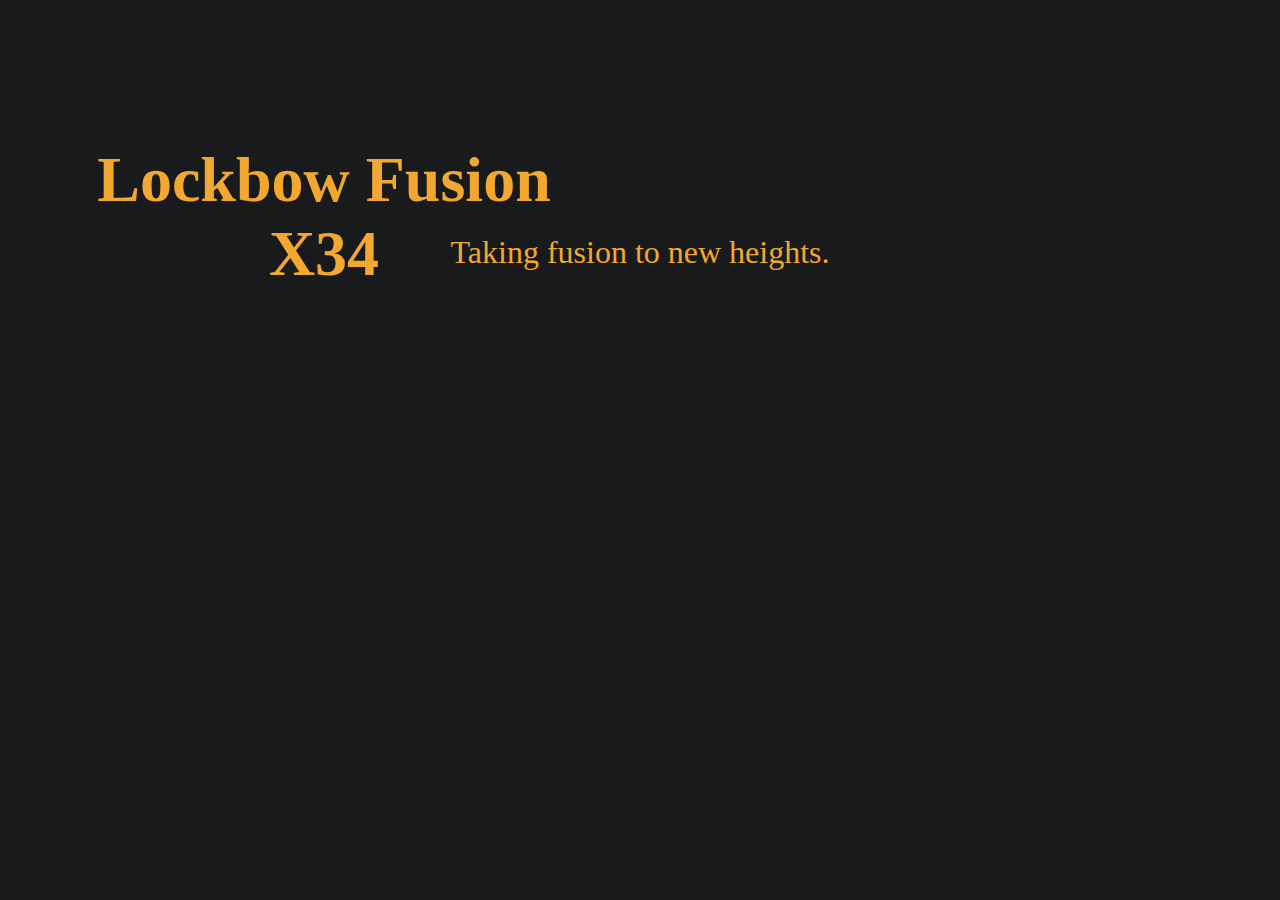
==== freecodecamp/Responsive Web Design Certification/Product Landing Page/index.html @ e43a5291 "Added product page" ====
<!DOCTYPE html>
<title>Product Page</title>
<link rel="stylesheet" href="style.css">
<body>
    <div class="header">
        <h1 id="marca">Lockbow Fusion<br>
        X34</h1>
        <p>Taking fusion to new heights.</p>
    </div>
    <div class="content">

    </div>
</body>
</html>
---- freecodecamp/Responsive Web Design Certification/Product Landing Page/style.css ----
body{
    background-color: #181a1b;
}
.header{
    text-align: center;
    background: url(https://i.pinimg.com/736x/af/75/2a/af752ac1dfb5ff938b2956988e095c1c.jpg);
    background-repeat: no-repeat;
    background-position: right;
    color: #f2a830;    
    font-size: xx-large;
    width: 100%;
    height: 90vh;
}
.header #marca{
    position: relative;
    top: 100px;
    right: 25%;
}
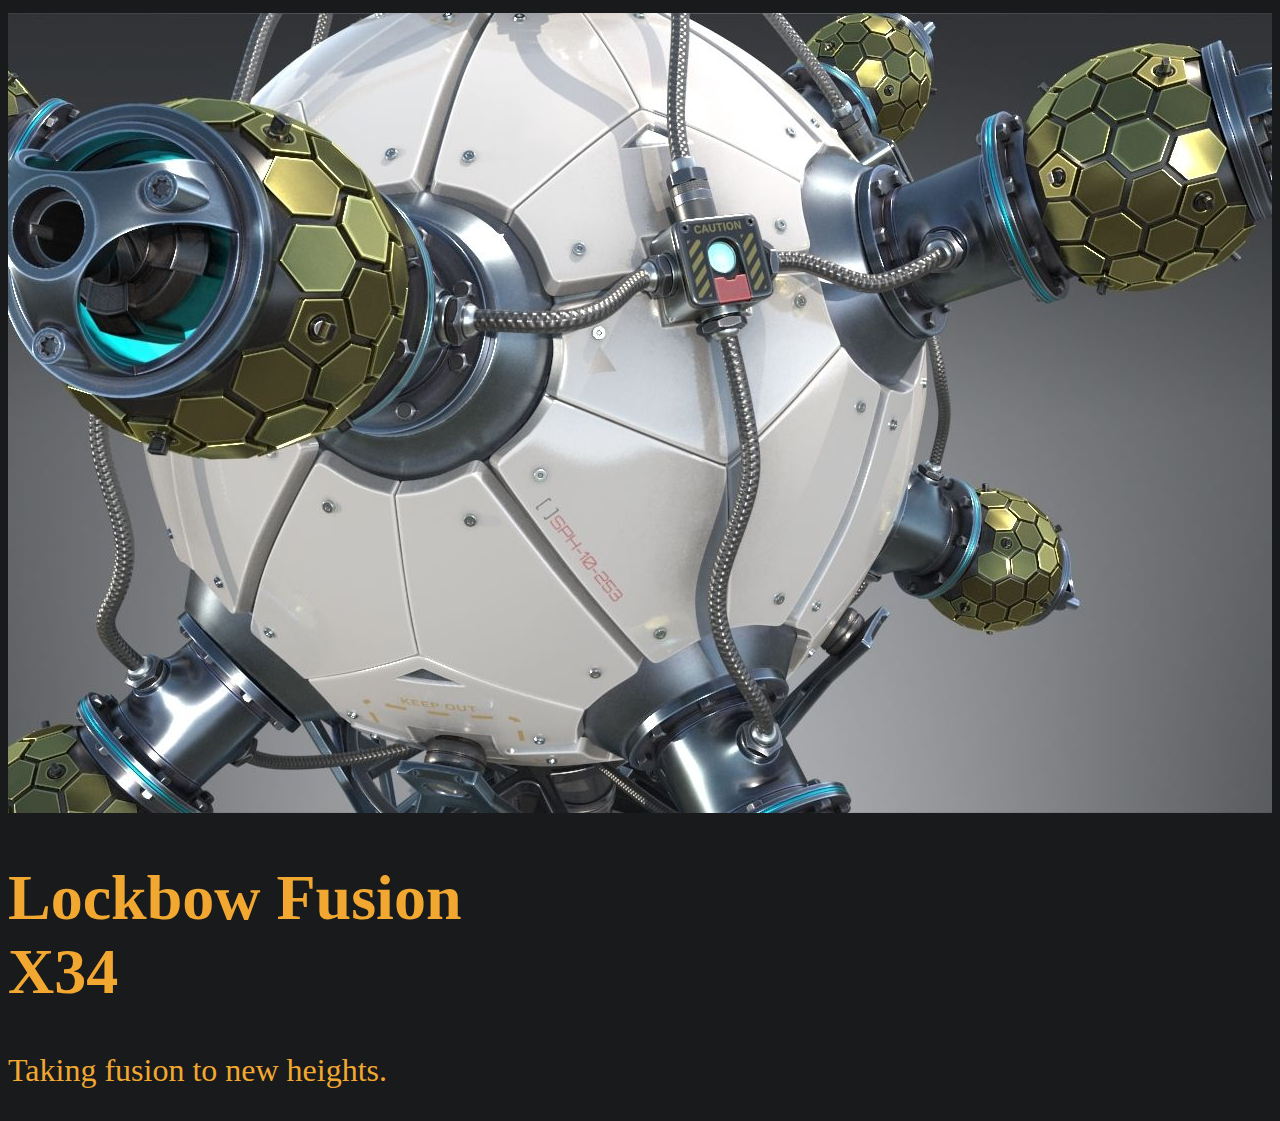
==== commit 0e0901ba: "Changes to main pictures, added description" ====
--- a/freecodecamp/Responsive Web Design Certification/Product Landing Page/index.html
+++ b/freecodecamp/Responsive Web Design Certification/Product Landing Page/index.html
@@ -3,10 +3,14 @@
 <link rel="stylesheet" href="style.css">
 <body>
     <div class="header">
+        
+    </div>
+    <div id="description">
         <h1 id="marca">Lockbow Fusion<br>
-        X34</h1>
-        <p>Taking fusion to new heights.</p>
+            X34</h1>
+            <p>Taking fusion to new heights.</p>
     </div>
+    
     <div class="content">
 
     </div>
--- a/freecodecamp/Responsive Web Design Certification/Product Landing Page/style.css
+++ b/freecodecamp/Responsive Web Design Certification/Product Landing Page/style.css
@@ -3,11 +3,9 @@
 }
 .header{
     text-align: center;
-    background: url(https://i.pinimg.com/736x/af/75/2a/af752ac1dfb5ff938b2956988e095c1c.jpg);
+    background: url(reactor.jpg);
     background-repeat: no-repeat;
-    background-position: right;
-    color: #f2a830;    
-    font-size: xx-large;
+    background-position: center;           
     width: 100%;
     height: 90vh;
 }
@@ -15,4 +13,8 @@
     position: relative;
     top: 100px;
     right: 25%;
+}
+#description{
+    color: #f2a830; 
+    font-size: xx-large;
 }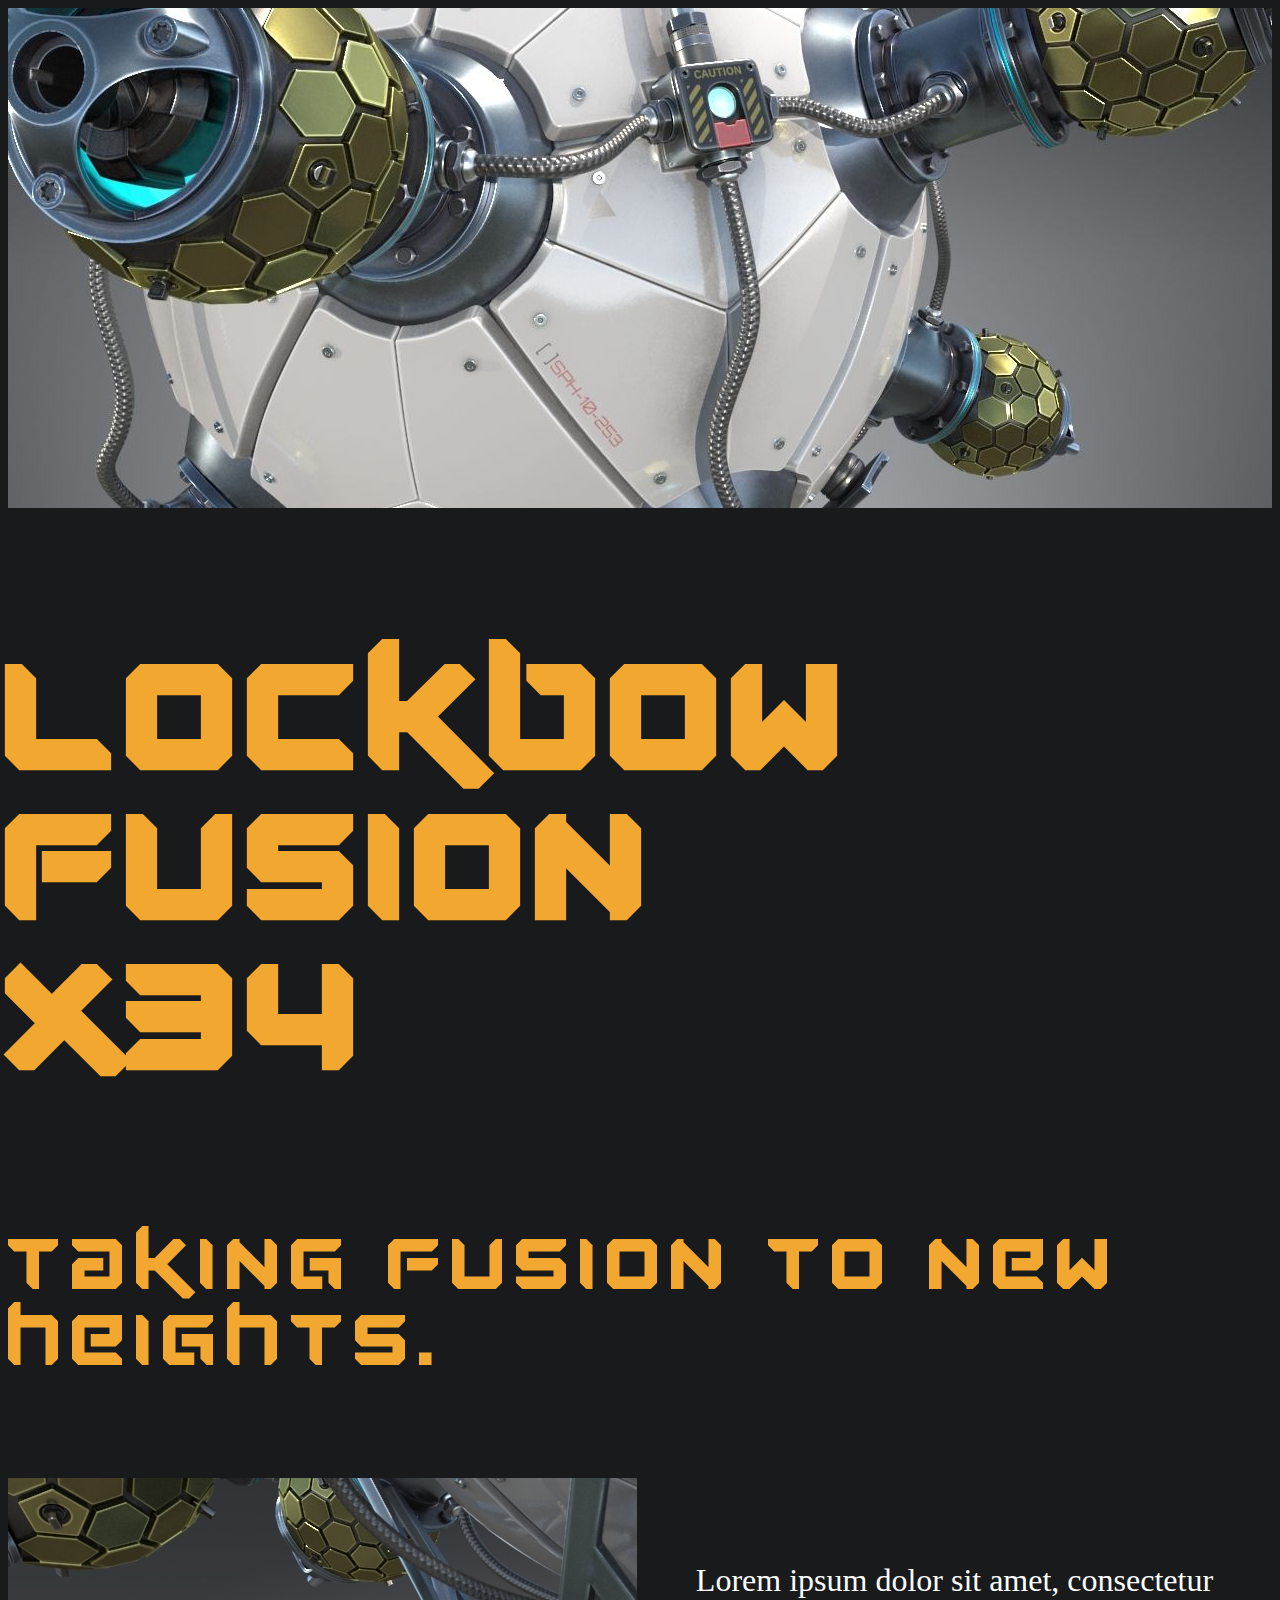
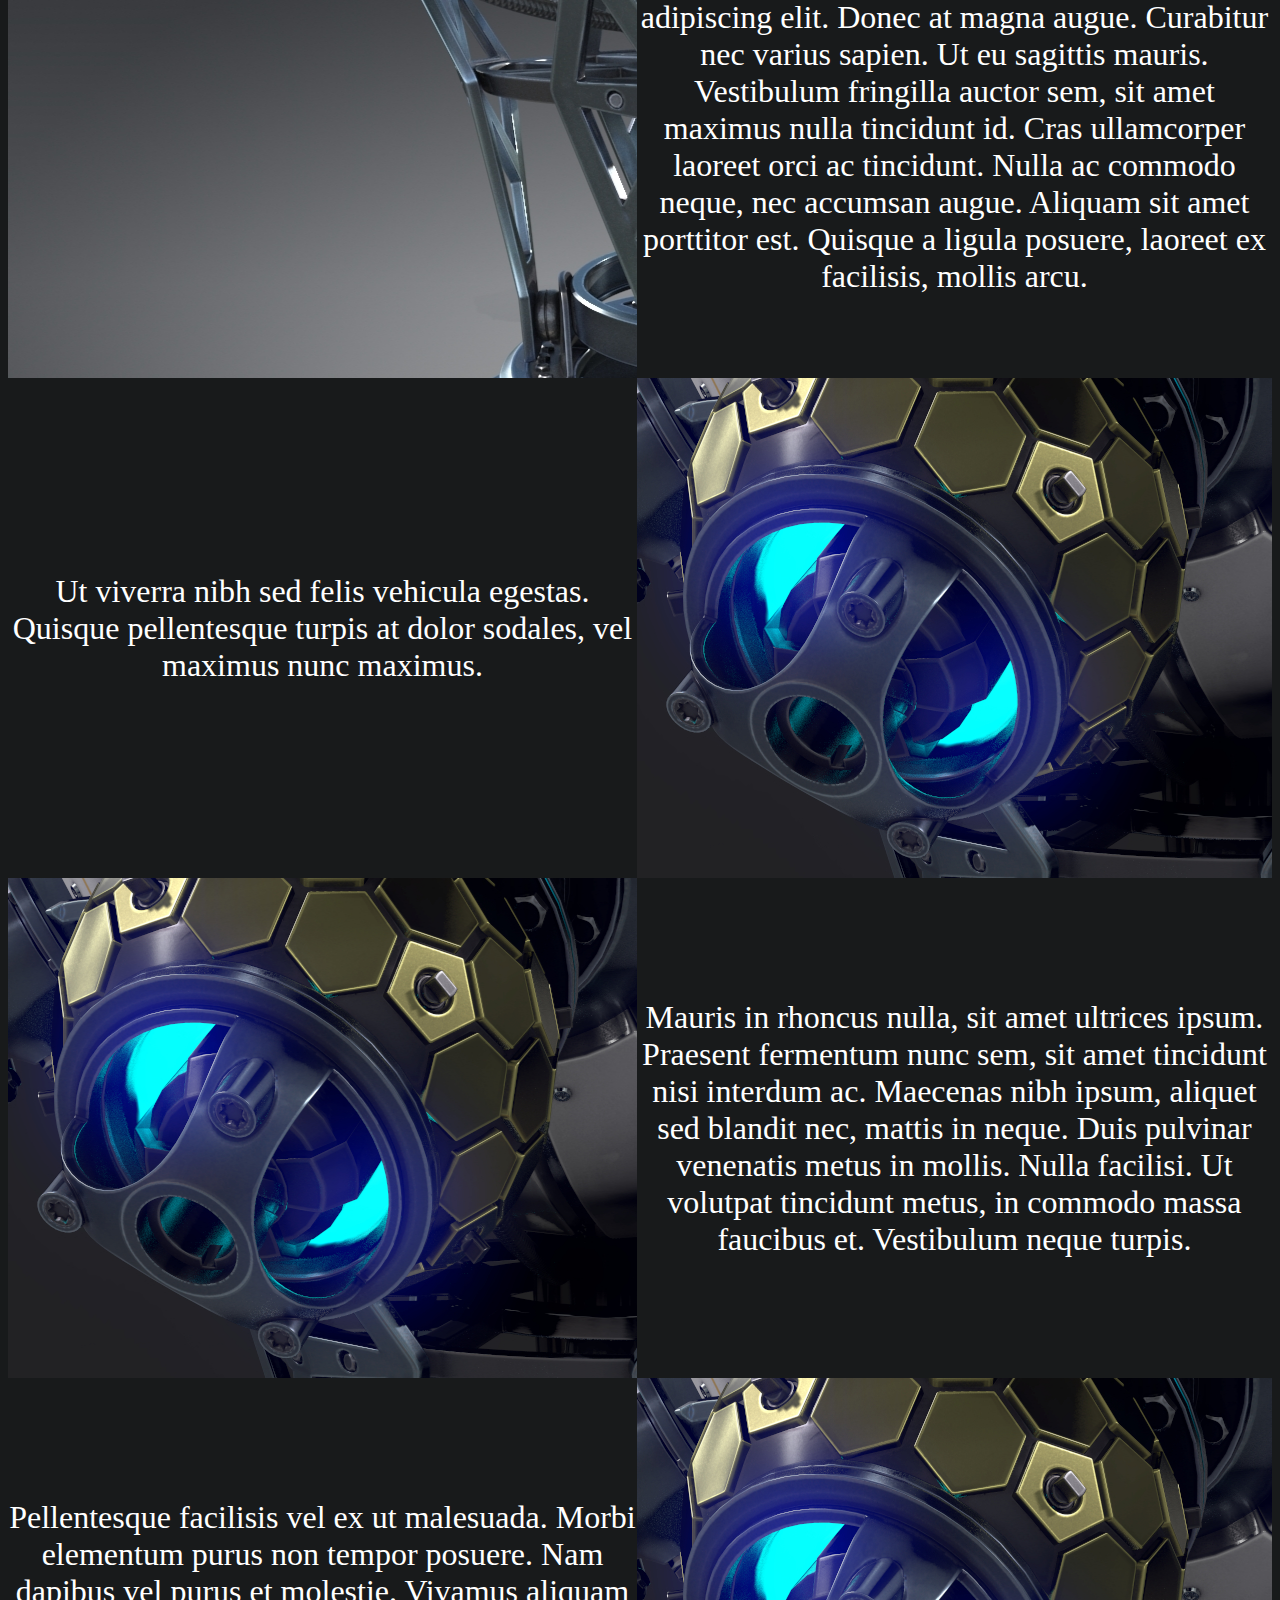
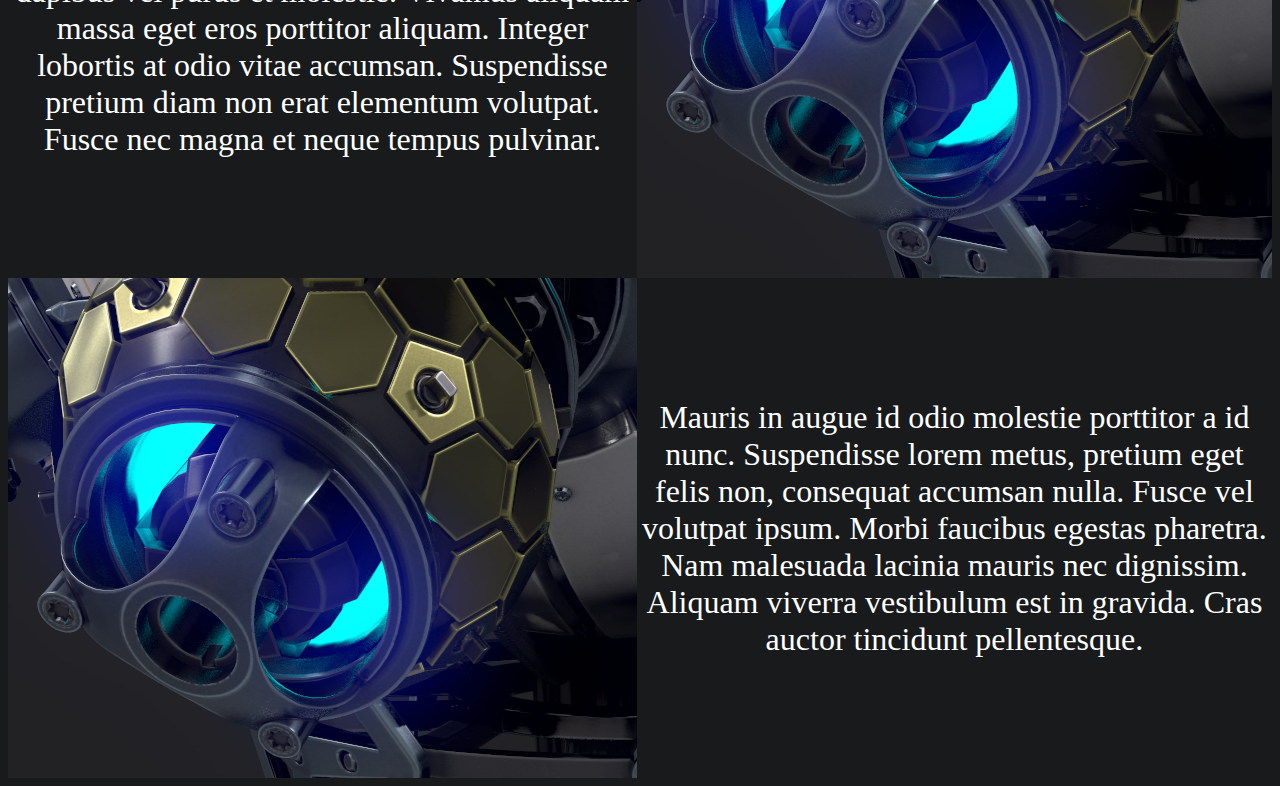
==== commit fb5c9e6b: "Added futuristic font" ====
--- a/freecodecamp/Responsive Web Design Certification/Product Landing Page/index.html
+++ b/freecodecamp/Responsive Web Design Certification/Product Landing Page/index.html
@@ -11,8 +11,17 @@
             <p>Taking fusion to new heights.</p>
     </div>
     
-    <div class="content">
-
+    <div class="content grid-container">
+        <div id="base"></div>
+        <p>Lorem ipsum dolor sit amet, consectetur adipiscing elit. Donec at magna augue. Curabitur nec varius sapien. Ut eu sagittis mauris. Vestibulum fringilla auctor sem, sit amet maximus nulla tincidunt id. Cras ullamcorper laoreet orci ac tincidunt. Nulla ac commodo neque, nec accumsan augue. Aliquam sit amet porttitor est. Quisque a ligula posuere, laoreet ex facilisis, mollis arcu.</p>
+        <p>Ut viverra nibh sed felis vehicula egestas. Quisque pellentesque turpis at dolor sodales, vel maximus nunc maximus. </p>
+        <div id="starter"></div>
+        <div id="starter"></div>
+        <p>Mauris in rhoncus nulla, sit amet ultrices ipsum. Praesent fermentum nunc sem, sit amet tincidunt nisi interdum ac. Maecenas nibh ipsum, aliquet sed blandit nec, mattis in neque. Duis pulvinar venenatis metus in mollis. Nulla facilisi. Ut volutpat tincidunt metus, in commodo massa faucibus et. Vestibulum neque turpis.</p>
+        <p>Pellentesque facilisis vel ex ut malesuada. Morbi elementum purus non tempor posuere. Nam dapibus vel purus et molestie. Vivamus aliquam massa eget eros porttitor aliquam. Integer lobortis at odio vitae accumsan. Suspendisse pretium diam non erat elementum volutpat. Fusce nec magna et neque tempus pulvinar.</p>
+        <div id="starter"></div>
+        <div id="starter"></div>
+        <p>Mauris in augue id odio molestie porttitor a id nunc. Suspendisse lorem metus, pretium eget felis non, consequat accumsan nulla. Fusce vel volutpat ipsum. Morbi faucibus egestas pharetra. Nam malesuada lacinia mauris nec dignissim. Aliquam viverra vestibulum est in gravida. Cras auctor tincidunt pellentesque.</p>
     </div>
 </body>
 </html>--- a/freecodecamp/Responsive Web Design Certification/Product Landing Page/style.css
+++ b/freecodecamp/Responsive Web Design Certification/Product Landing Page/style.css
@@ -1,13 +1,19 @@
+@font-face{
+    font-family: 'future-now';
+    src: url(Resources/future-now/Future\ Now.ttf);
+}
 body{
     background-color: #181a1b;
 }
 .header{
     text-align: center;
+    background-attachment: fixed;
     background: url(reactor.jpg);
     background-repeat: no-repeat;
     background-position: center;           
     width: 100%;
-    height: 90vh;
+    height: 500px;
+    
 }
 .header #marca{
     position: relative;
@@ -16,5 +22,29 @@
 }
 #description{
     color: #f2a830; 
+    font-size: 100px;
+    font-family: 'future-now';
+    letter-spacing: 8px;
+}
+.content p{
+    color: white;
     font-size: xx-large;
-}+    text-align: left; 
+    margin: auto;   
+    text-align: center;
+    justify-content: center;
+}
+.grid-container{
+    display: grid;
+    grid-template-columns: auto auto;
+}
+#base{
+    background: url(base.jpg); 
+    background-repeat: no-repeat; 
+    height: 500px;
+}
+#starter{
+    background: url(starter.jpg); 
+    background-repeat: no-repeat; 
+    height: 500px;
+}
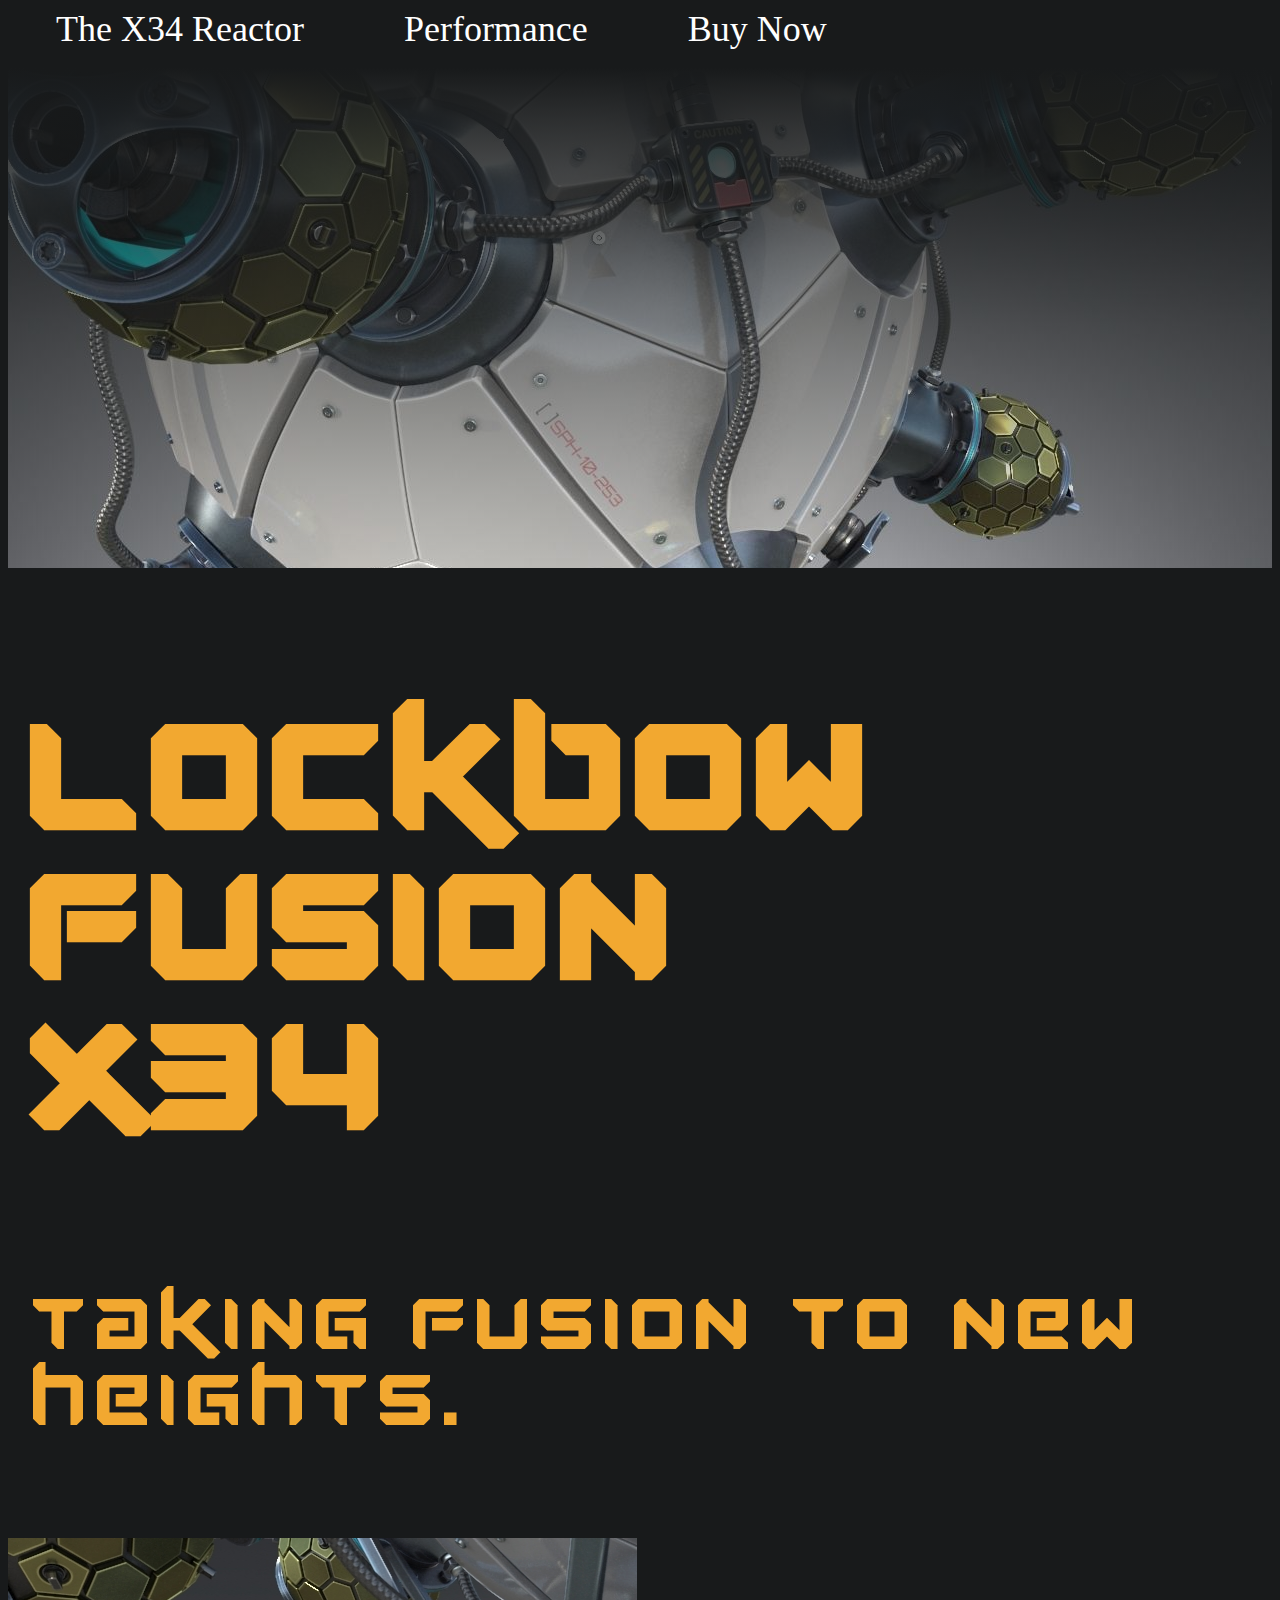
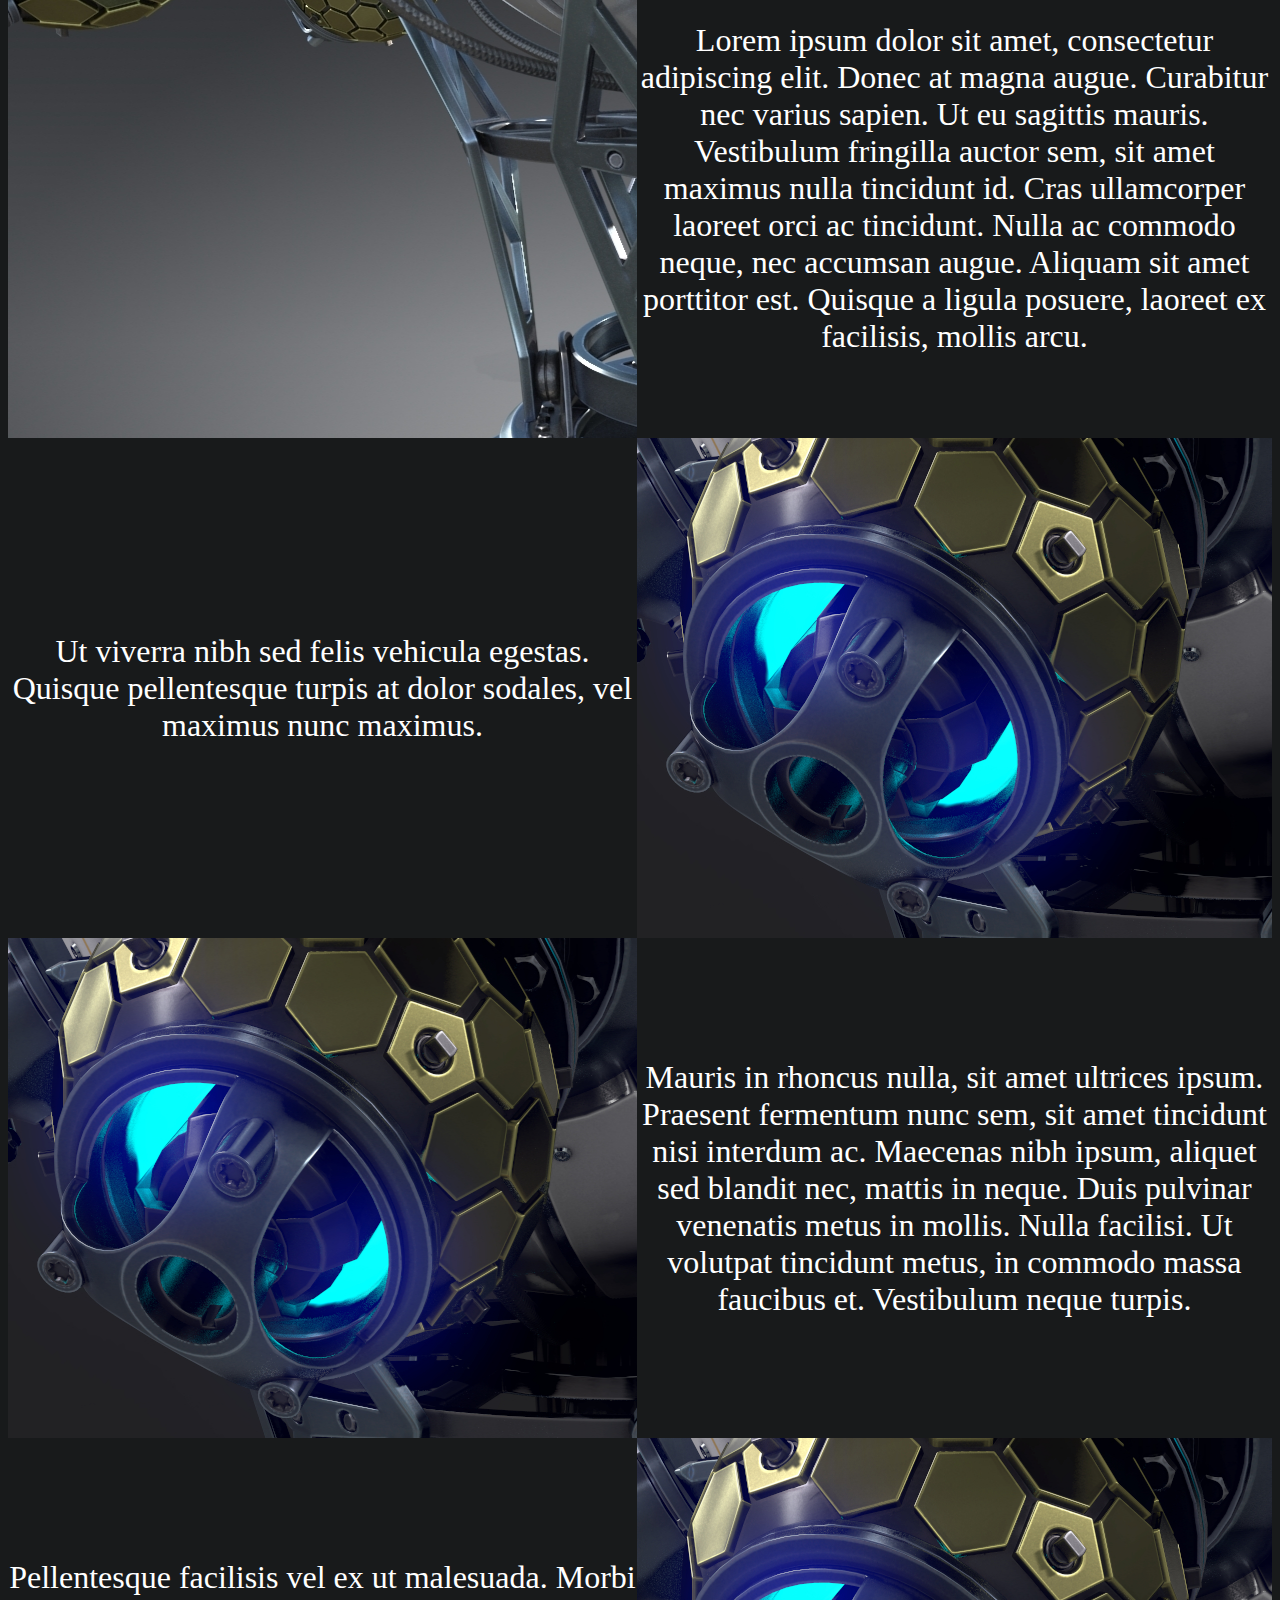
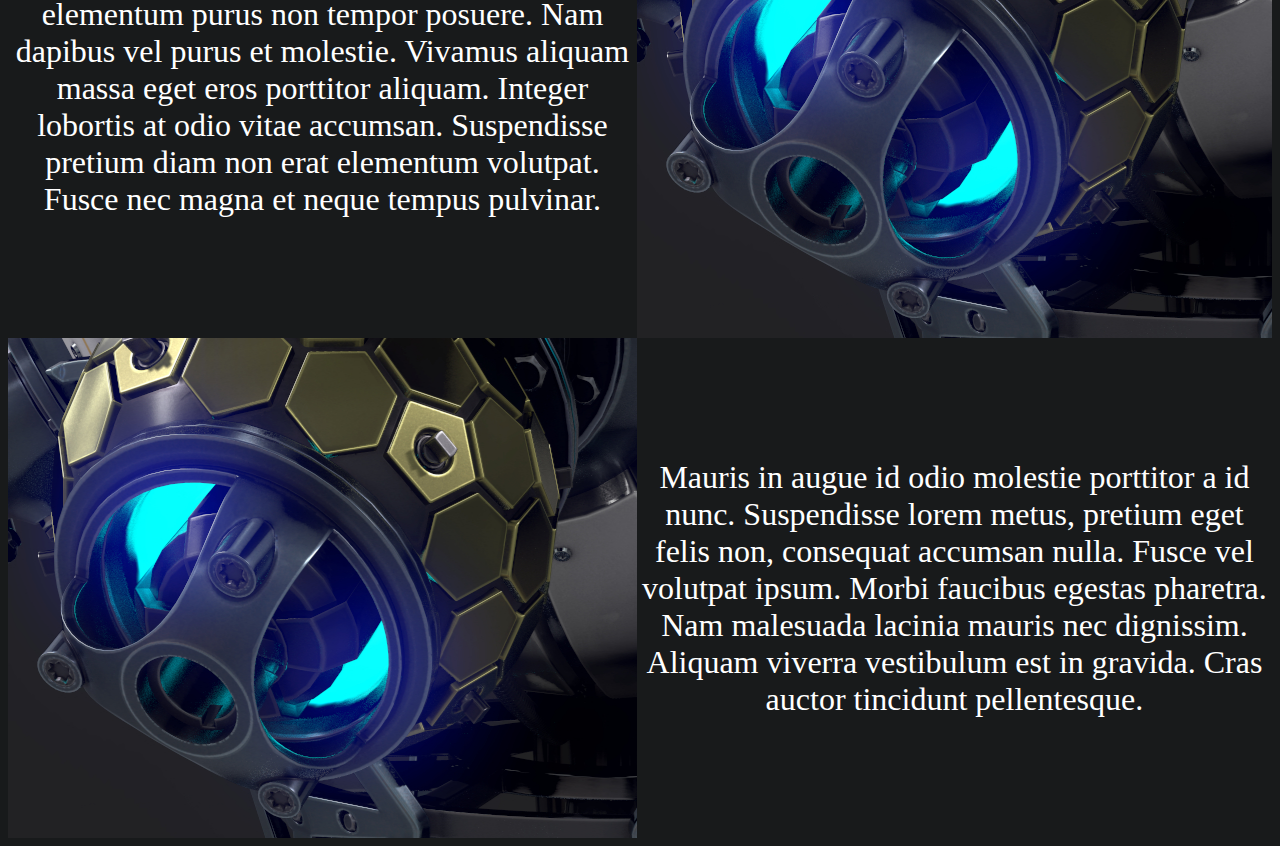
==== commit 7563916b: "Added linear transition and animation" ====
--- a/freecodecamp/Responsive Web Design Certification/Product Landing Page/index.html
+++ b/freecodecamp/Responsive Web Design Certification/Product Landing Page/index.html
@@ -2,6 +2,12 @@
 <title>Product Page</title>
 <link rel="stylesheet" href="style.css">
 <body>
+    <ul id="navbar">
+        <li><a href="#">The X34 Reactor</a></li>
+        <li><a href="#">Performance</a></li>
+        <li><a href="#">Buy Now</a></li>
+    </ul>
+    <br>
     <div class="header">
         
     </div>
--- a/freecodecamp/Responsive Web Design Certification/Product Landing Page/style.css
+++ b/freecodecamp/Responsive Web Design Certification/Product Landing Page/style.css
@@ -5,15 +5,44 @@
 body{
     background-color: #181a1b;
 }
+ul {
+    list-style-type: none;
+    margin: 0;
+    padding: 0;
+    background-color: #181a1b;
+    overflow: hidden;
+    position: sticky;
+    top: 0;
+}
+li {
+    display: inline;
+    padding: 20px;
+}
+li a{
+    color: white;
+    text-decoration: none;
+    padding: 26px 28px;
+    font-size: 4vh;
+    transition: 0.5s;
+    height: 100%;
+}
+li a:hover{
+    background-color: #f2a830;    
+}
 .header{
     text-align: center;
     background-attachment: fixed;
-    background: url(reactor.jpg);
+    background: linear-gradient(to bottom, rgb(24, 26, 27), rgba(105, 105, 105, 0)),
+    url(reactor.jpg);
     background-repeat: no-repeat;
     background-position: center;           
     width: 100%;
     height: 500px;
-    
+    transition: 1s;
+}
+.header:hover{
+    transform: scale(1.15);    
+    transition: 2s;
 }
 .header #marca{
     position: relative;
@@ -25,6 +54,7 @@
     font-size: 100px;
     font-family: 'future-now';
     letter-spacing: 8px;
+    margin: 25px;
 }
 .content p{
     color: white;
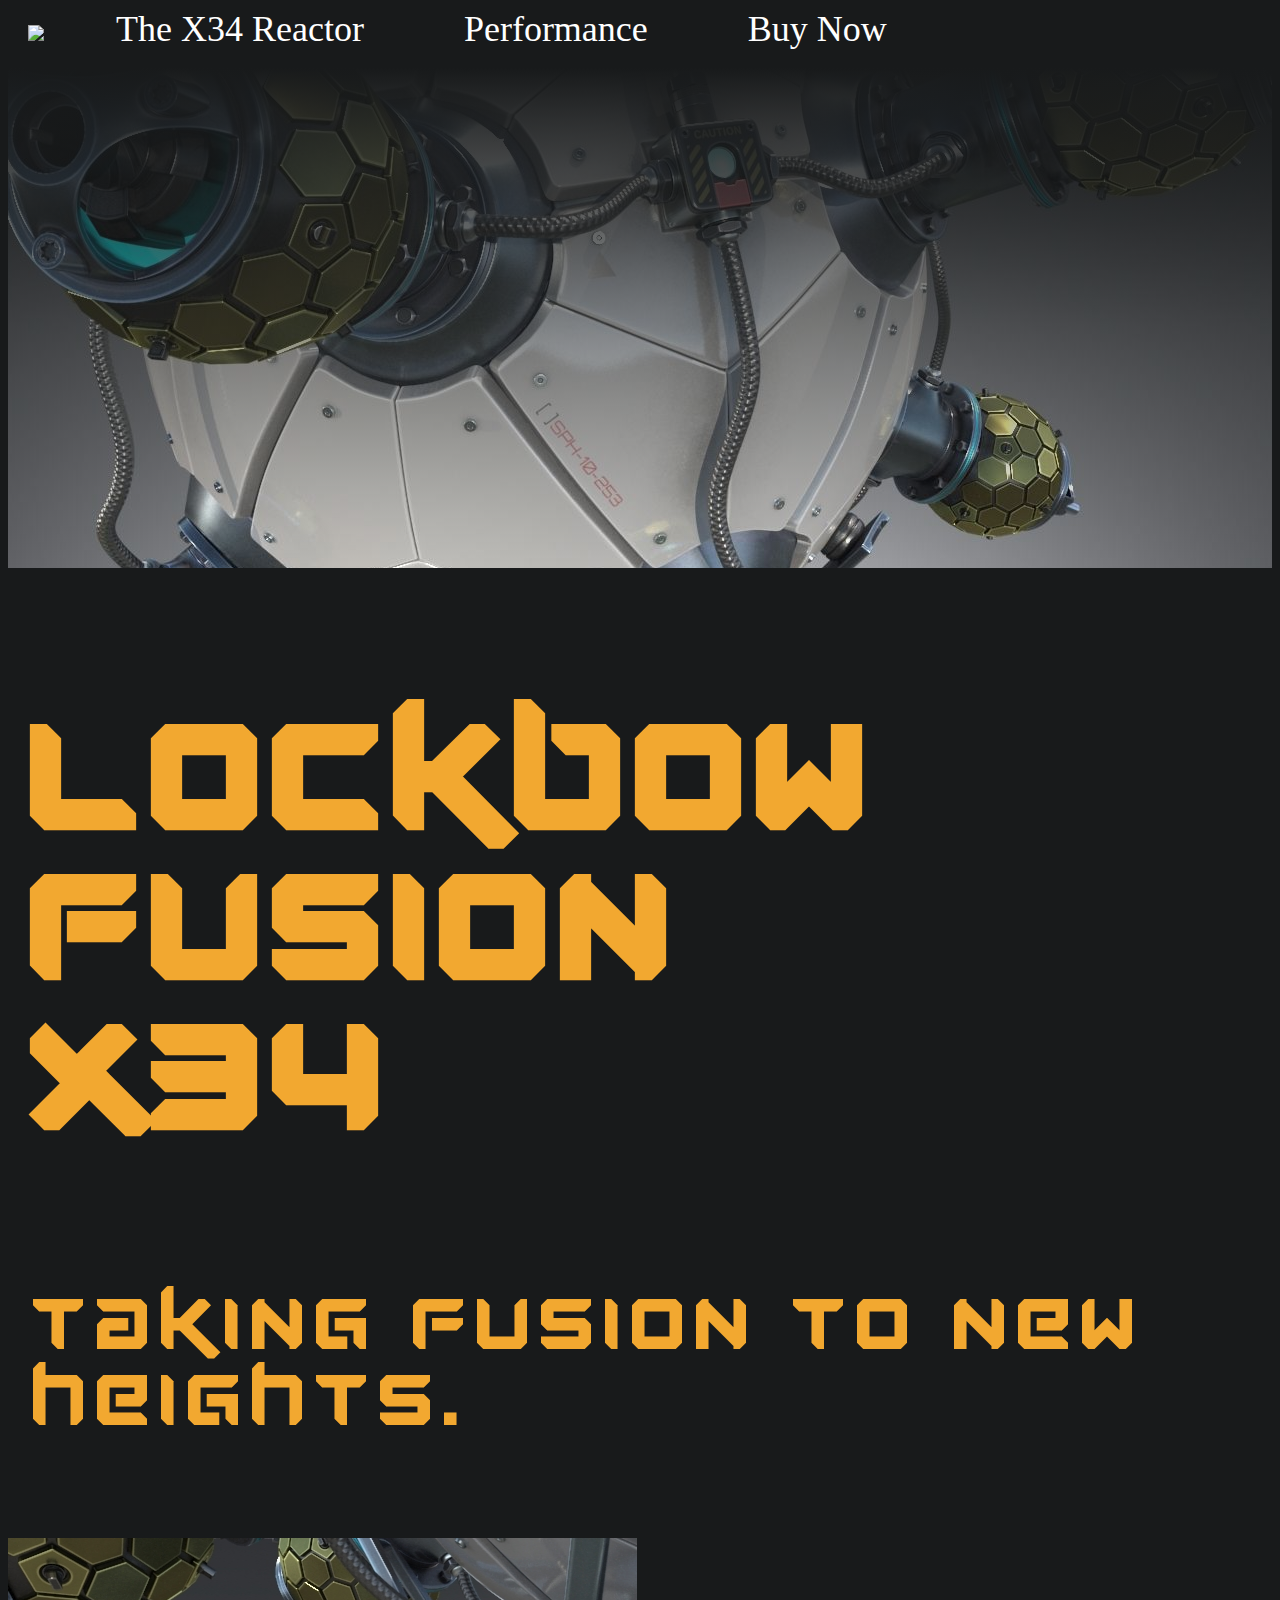
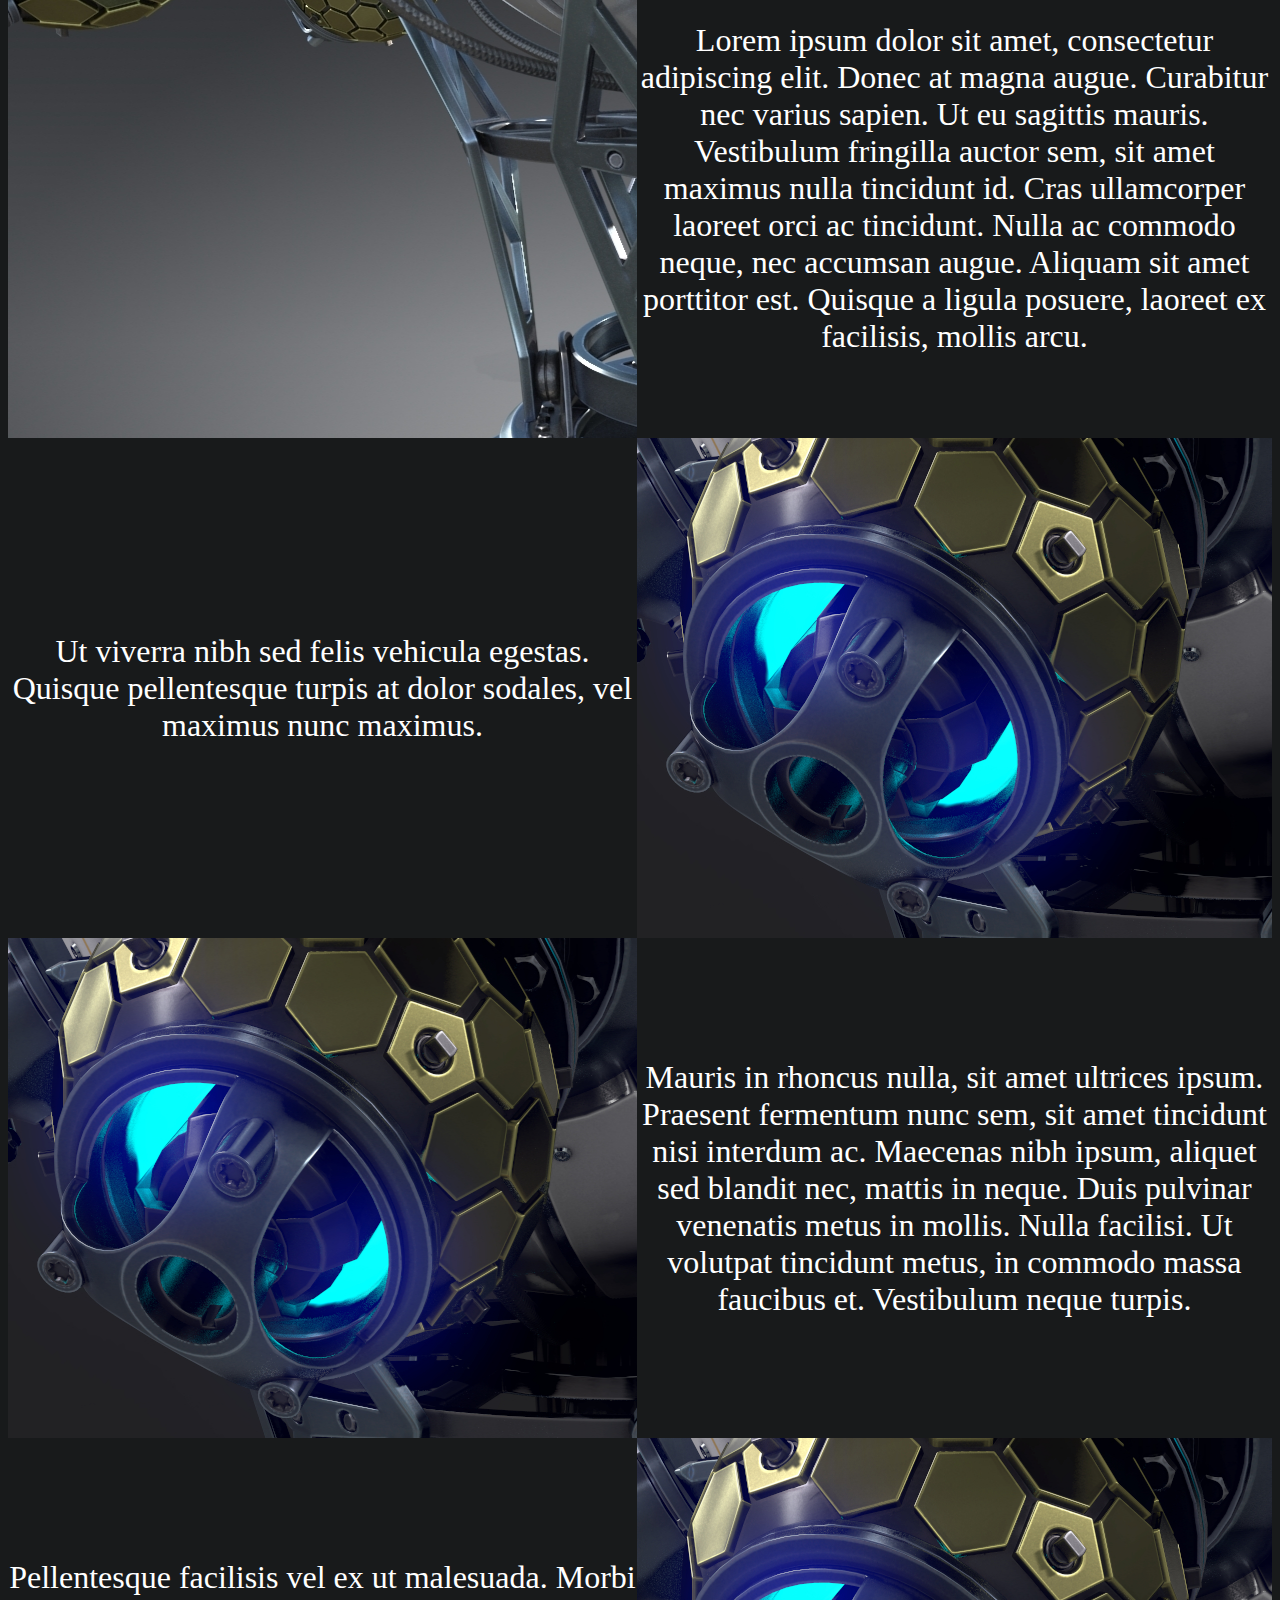
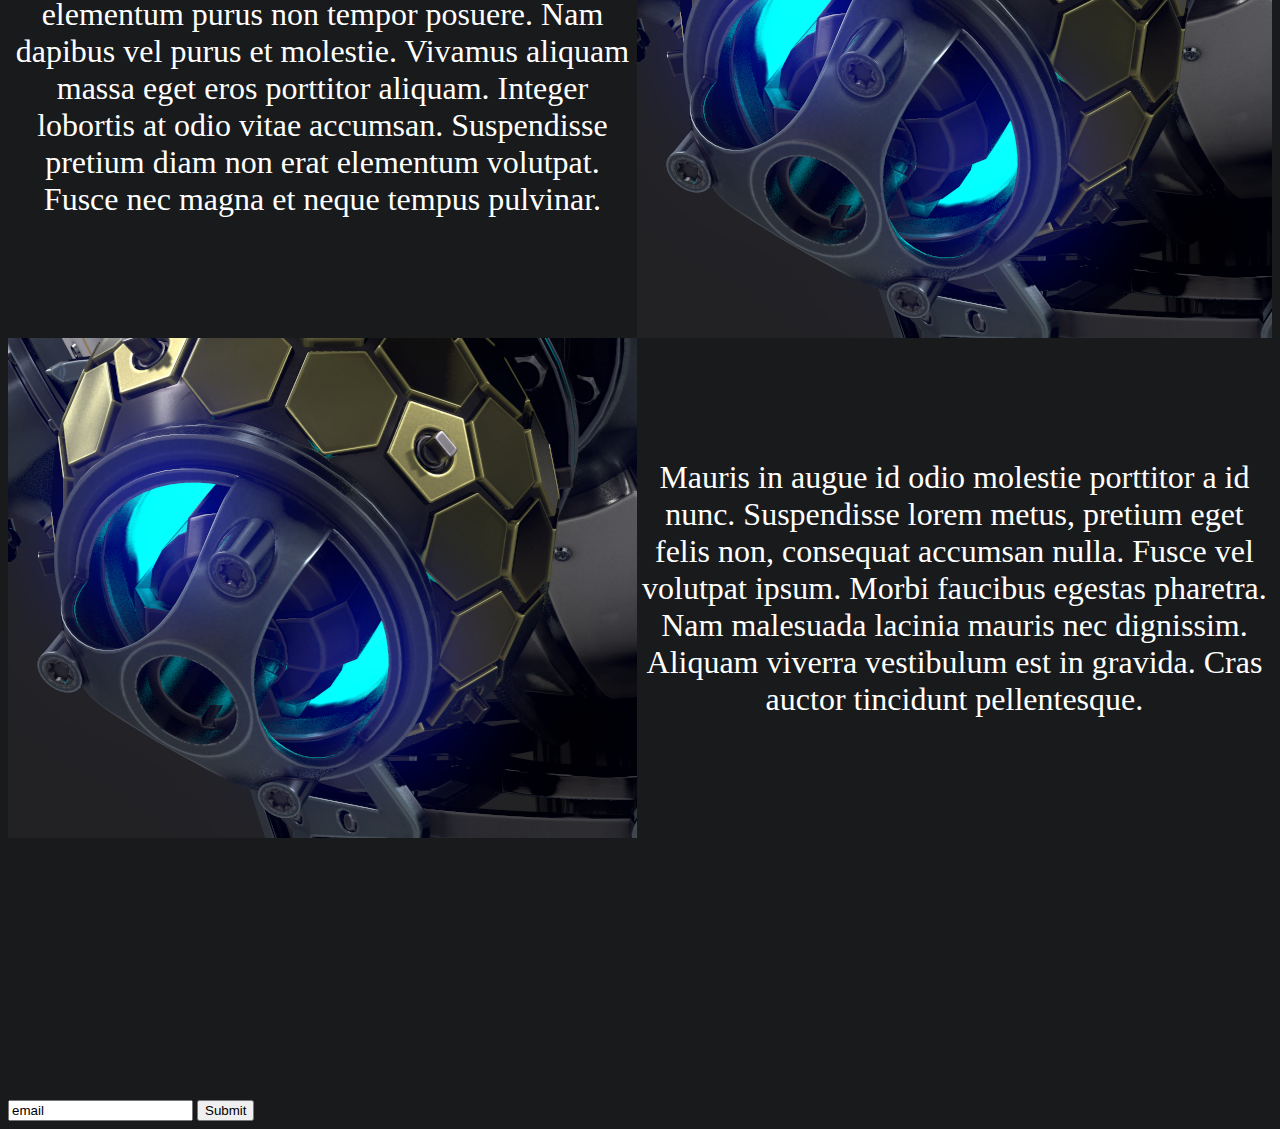
==== commit 2b8383f0: "Added sticky header, added video and form" ====
--- a/freecodecamp/Responsive Web Design Certification/Product Landing Page/index.html
+++ b/freecodecamp/Responsive Web Design Certification/Product Landing Page/index.html
@@ -2,13 +2,19 @@
 <title>Product Page</title>
 <link rel="stylesheet" href="style.css">
 <body>
-    <ul id="navbar">
-        <li><a href="#">The X34 Reactor</a></li>
-        <li><a href="#">Performance</a></li>
-        <li><a href="#">Buy Now</a></li>
-    </ul>
+    <script src="https://cdn.freecodecamp.org/testable-projects-fcc/v1/bundle.js"></script>
+    <div id="header">
+    <nav id="nav-bar">
+        <ul id="navbar">
+            <li><img id="header-img" width="100px" src="https://steemitimages.com/0x0/https://img00.deviantart.net/45c9/i/2012/347/1/c/iron_man__arc_reactor_by_whitekidz-d5nx750.png"></li>
+            <li><a class="nav-link" href="index.html#description">The X34 Reactor</a></li>
+            <li><a class="nav-link" href="index.html#performance">Performance</a></li>
+            <li><a class="nav-link" href="index.html#buy">Buy Now</a></li>
+        </ul>
+    </nav>
+    </div>
     <br>
-    <div class="header">
+    <div class="content">
         
     </div>
     <div id="description">
@@ -17,7 +23,7 @@
             <p>Taking fusion to new heights.</p>
     </div>
     
-    <div class="content grid-container">
+    <div class="features grid-container">
         <div id="base"></div>
         <p>Lorem ipsum dolor sit amet, consectetur adipiscing elit. Donec at magna augue. Curabitur nec varius sapien. Ut eu sagittis mauris. Vestibulum fringilla auctor sem, sit amet maximus nulla tincidunt id. Cras ullamcorper laoreet orci ac tincidunt. Nulla ac commodo neque, nec accumsan augue. Aliquam sit amet porttitor est. Quisque a ligula posuere, laoreet ex facilisis, mollis arcu.</p>
         <p>Ut viverra nibh sed felis vehicula egestas. Quisque pellentesque turpis at dolor sodales, vel maximus nunc maximus. </p>
@@ -29,5 +35,23 @@
         <div id="starter"></div>
         <p>Mauris in augue id odio molestie porttitor a id nunc. Suspendisse lorem metus, pretium eget felis non, consequat accumsan nulla. Fusce vel volutpat ipsum. Morbi faucibus egestas pharetra. Nam malesuada lacinia mauris nec dignissim. Aliquam viverra vestibulum est in gravida. Cras auctor tincidunt pellentesque.</p>
     </div>
+
+    <div id="performance">
+
+    </div>
+    <div id="buy"></div>
+
+    <div id="video">
+        <video width="320" height="240">
+            <iframe width="420" height="315" src="https://youtu.be/gPpYQFtyO98">
+            </iframe>
+        </video>
+    </div>
+    <br>
+    <form id="form" action="https://www.freecodecamp.com/email-submit">
+        <input type="email" id="email" name="email" value="email" placeholder="Your email">
+        <input type="submit" id="submit">
+    </form>
+    
 </body>
 </html>--- a/freecodecamp/Responsive Web Design Certification/Product Landing Page/style.css
+++ b/freecodecamp/Responsive Web Design Certification/Product Landing Page/style.css
@@ -4,6 +4,11 @@
 }
 body{
     background-color: #181a1b;
+}
+#header{
+    position: sticky;
+    top: 0;
+    z-index: 9999;
 }
 ul {
     list-style-type: none;
@@ -29,7 +34,7 @@
 li a:hover{
     background-color: #f2a830;    
 }
-.header{
+.content{
     text-align: center;
     background-attachment: fixed;
     background: linear-gradient(to bottom, rgb(24, 26, 27), rgba(105, 105, 105, 0)),
@@ -40,11 +45,11 @@
     height: 500px;
     transition: 1s;
 }
-.header:hover{
+.content:hover{
     transform: scale(1.15);    
     transition: 2s;
 }
-.header #marca{
+.content #marca{
     position: relative;
     top: 100px;
     right: 25%;
@@ -56,7 +61,7 @@
     letter-spacing: 8px;
     margin: 25px;
 }
-.content p{
+.features p{
     color: white;
     font-size: xx-large;
     text-align: left; 
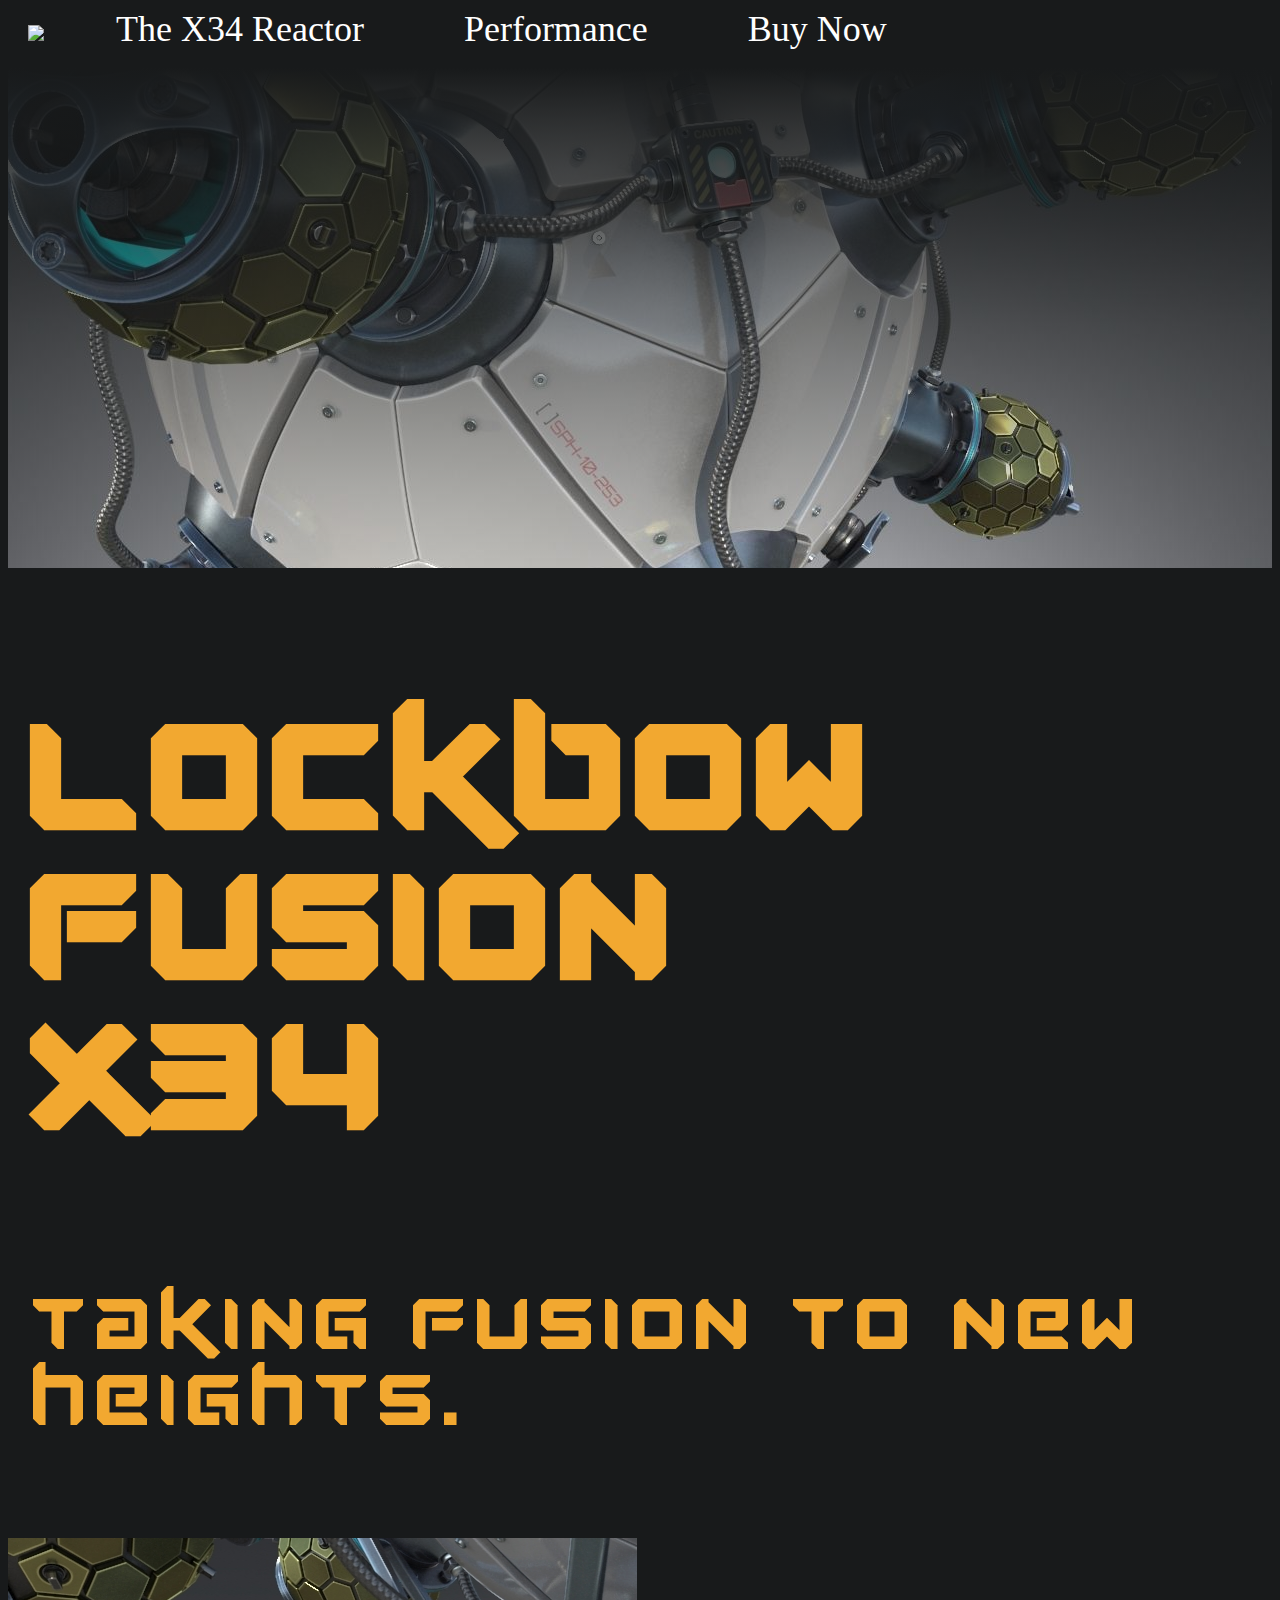
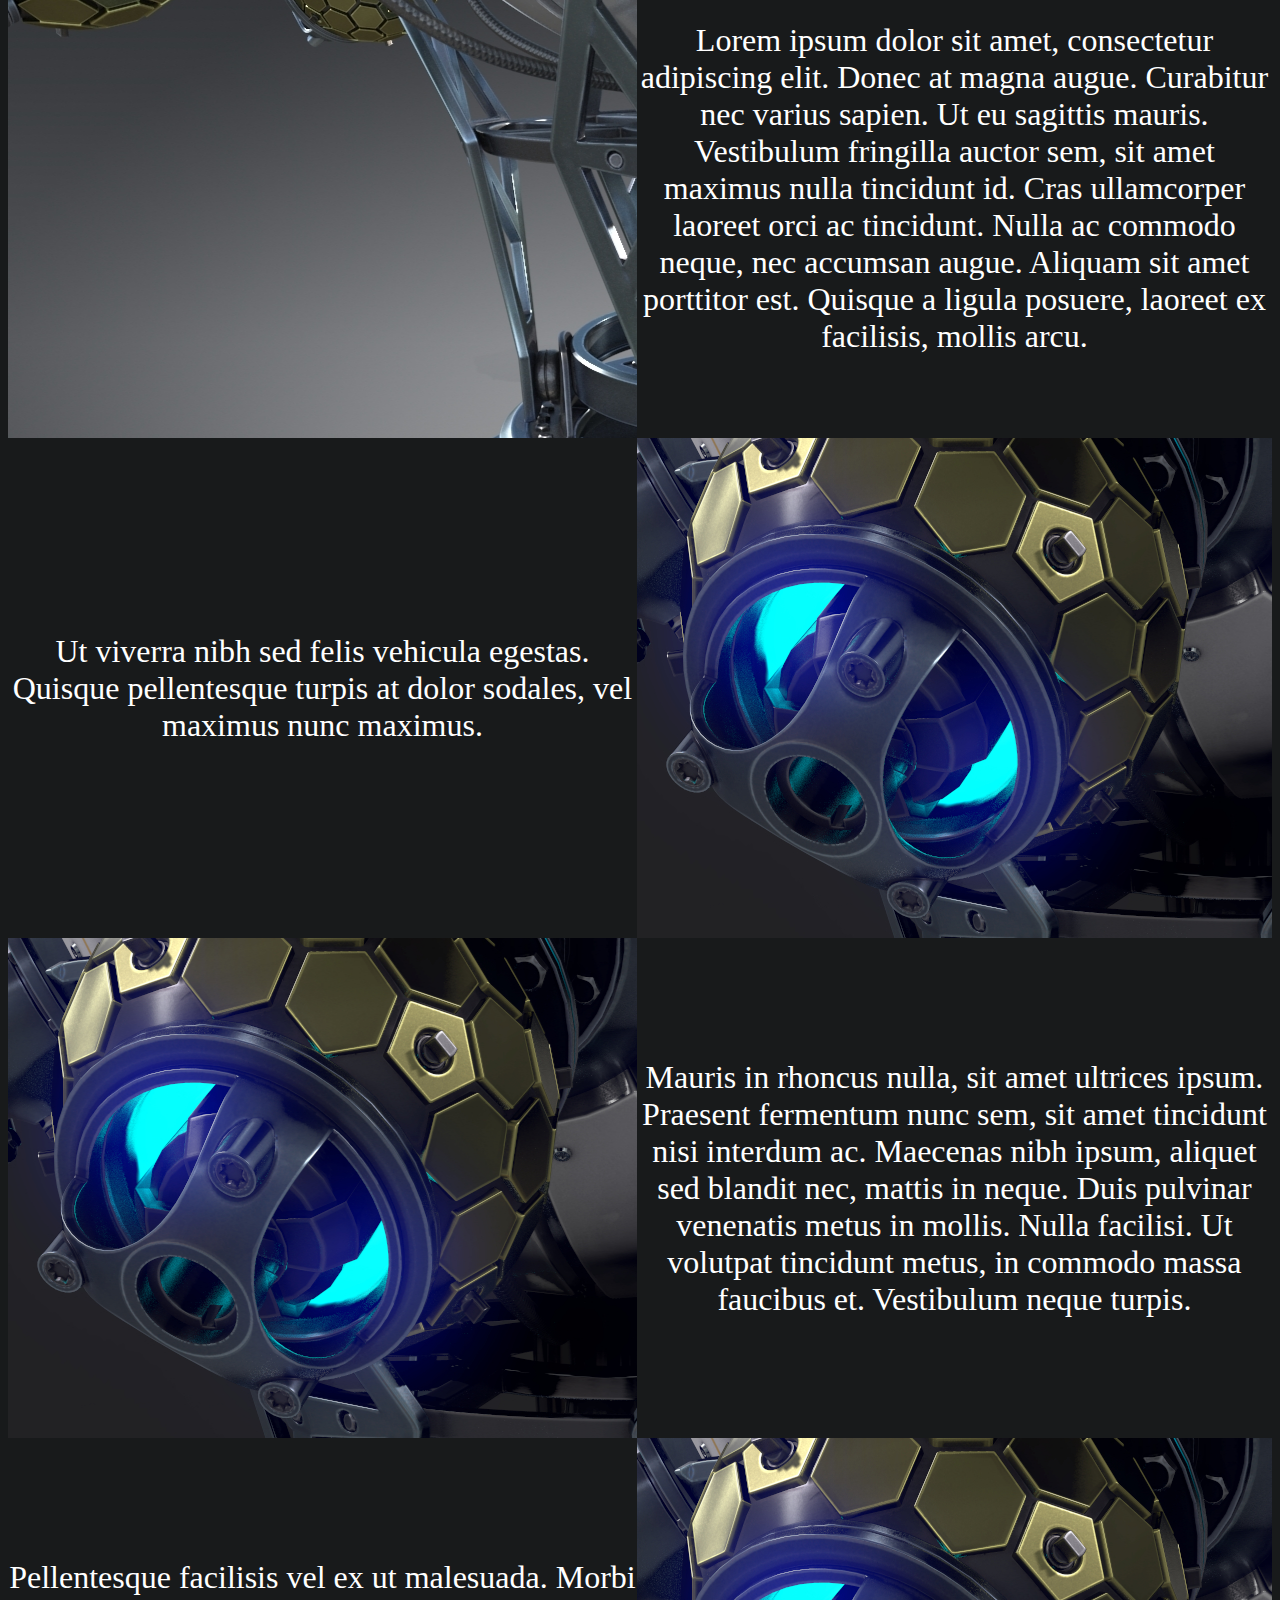
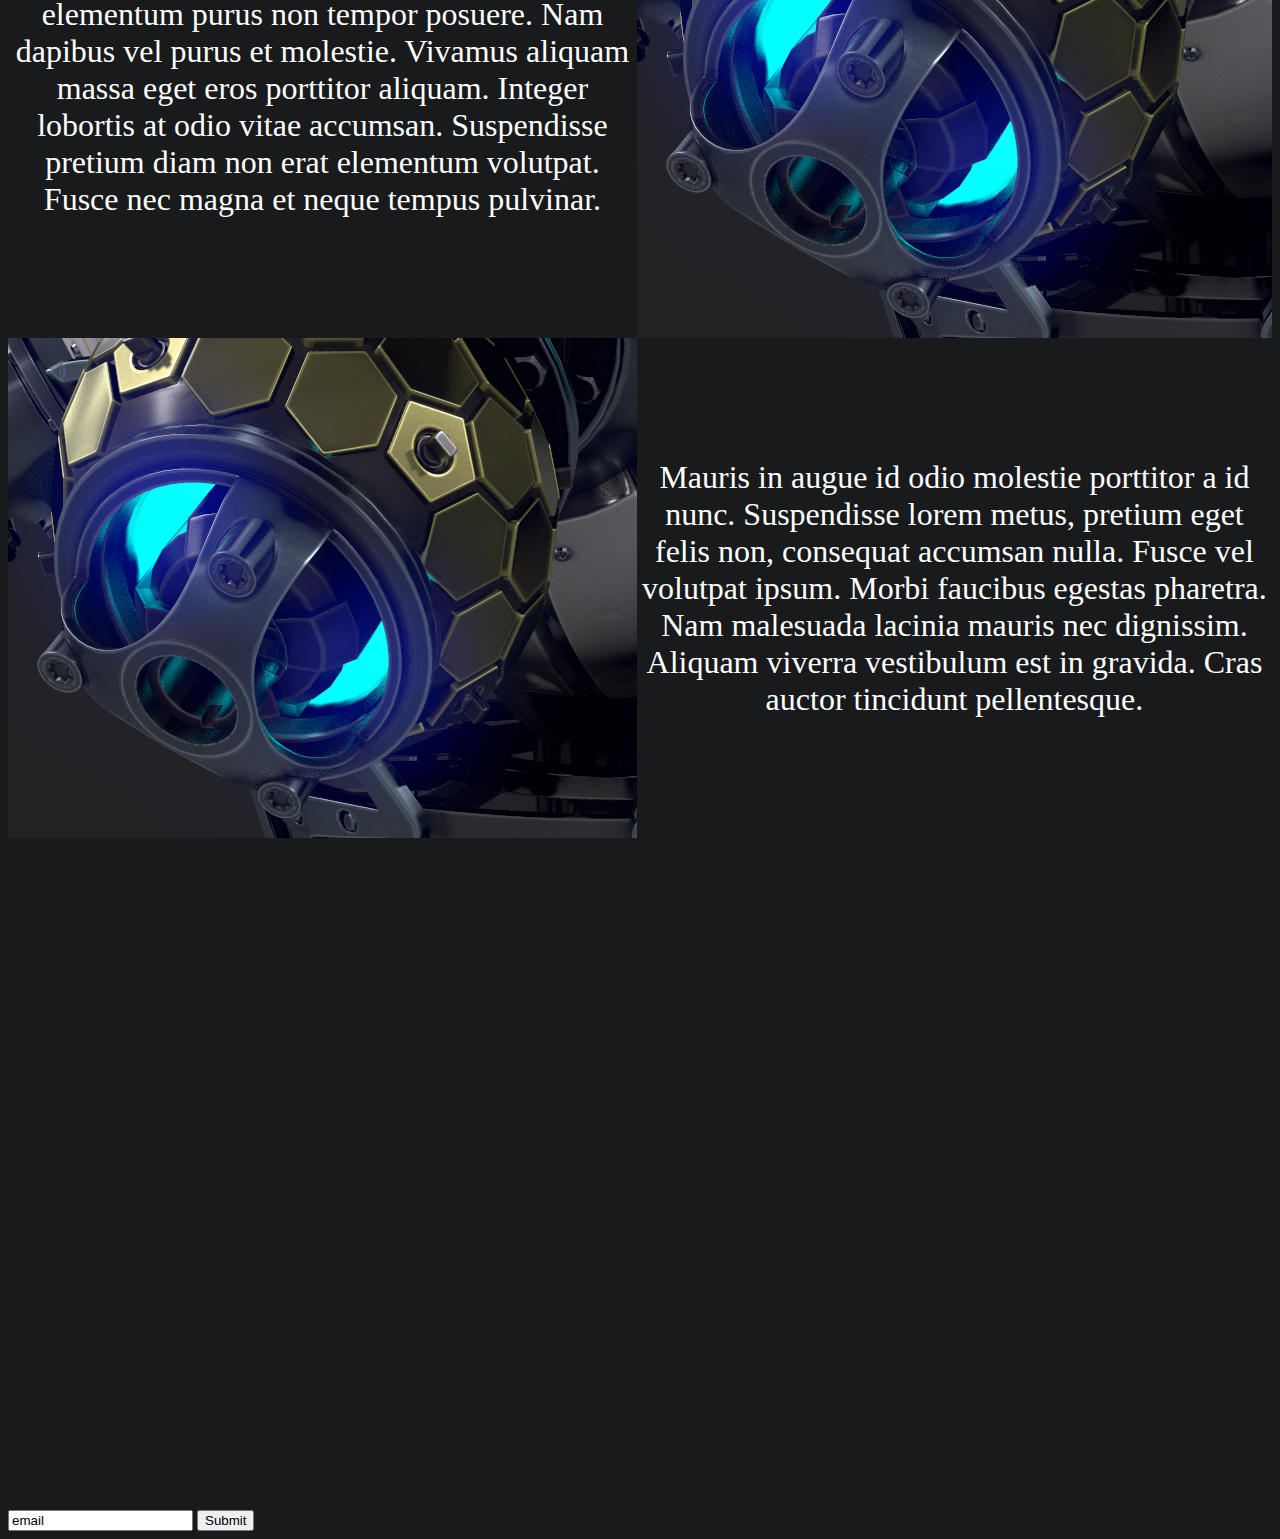
==== commit 8e0c7ed2: "Added responsive sections, added video" ====
--- a/freecodecamp/Responsive Web Design Certification/Product Landing Page/index.html
+++ b/freecodecamp/Responsive Web Design Certification/Product Landing Page/index.html
@@ -7,9 +7,9 @@
     <nav id="nav-bar">
         <ul id="navbar">
             <li><img id="header-img" width="100px" src="https://steemitimages.com/0x0/https://img00.deviantart.net/45c9/i/2012/347/1/c/iron_man__arc_reactor_by_whitekidz-d5nx750.png"></li>
-            <li><a class="nav-link" href="index.html#description">The X34 Reactor</a></li>
-            <li><a class="nav-link" href="index.html#performance">Performance</a></li>
-            <li><a class="nav-link" href="index.html#buy">Buy Now</a></li>
+            <li><a class="nav-link" href="#description">The X34 Reactor</a></li>
+            <li><a class="nav-link" href="#performance">Performance</a></li>
+            <li><a class="nav-link" href="#buy">Buy Now</a></li>
         </ul>
     </nav>
     </div>
@@ -40,13 +40,13 @@
 
     </div>
     <div id="buy"></div>
-
-    <div id="video">
-        <video width="320" height="240">
-            <iframe width="420" height="315" src="https://youtu.be/gPpYQFtyO98">
-            </iframe>
-        </video>
-    </div>
+    <br>
+    <br>
+    <br>
+    <div id="video-div" style="display: flex; justify-content: center;">
+        <iframe id="video" width="75%" height="600px" src="https://www.youtube.com/embed/gPpYQFtyO98?start=205" frameborder="0" allow="accelerometer; autoplay; clipboard-write; encrypted-media; gyroscope; picture-in-picture" allowfullscreen></iframe>
+    </div>    
+    
     <br>
     <form id="form" action="https://www.freecodecamp.com/email-submit">
         <input type="email" id="email" name="email" value="email" placeholder="Your email">
--- a/freecodecamp/Responsive Web Design Certification/Product Landing Page/style.css
+++ b/freecodecamp/Responsive Web Design Certification/Product Landing Page/style.css
@@ -83,3 +83,12 @@
     background-repeat: no-repeat; 
     height: 500px;
 }
+@media screen and (max-width: 600px){
+    .grid-container{
+        display: flex;
+        flex-direction: column;
+    }
+    #base{
+        width: 100%;
+    }    
+}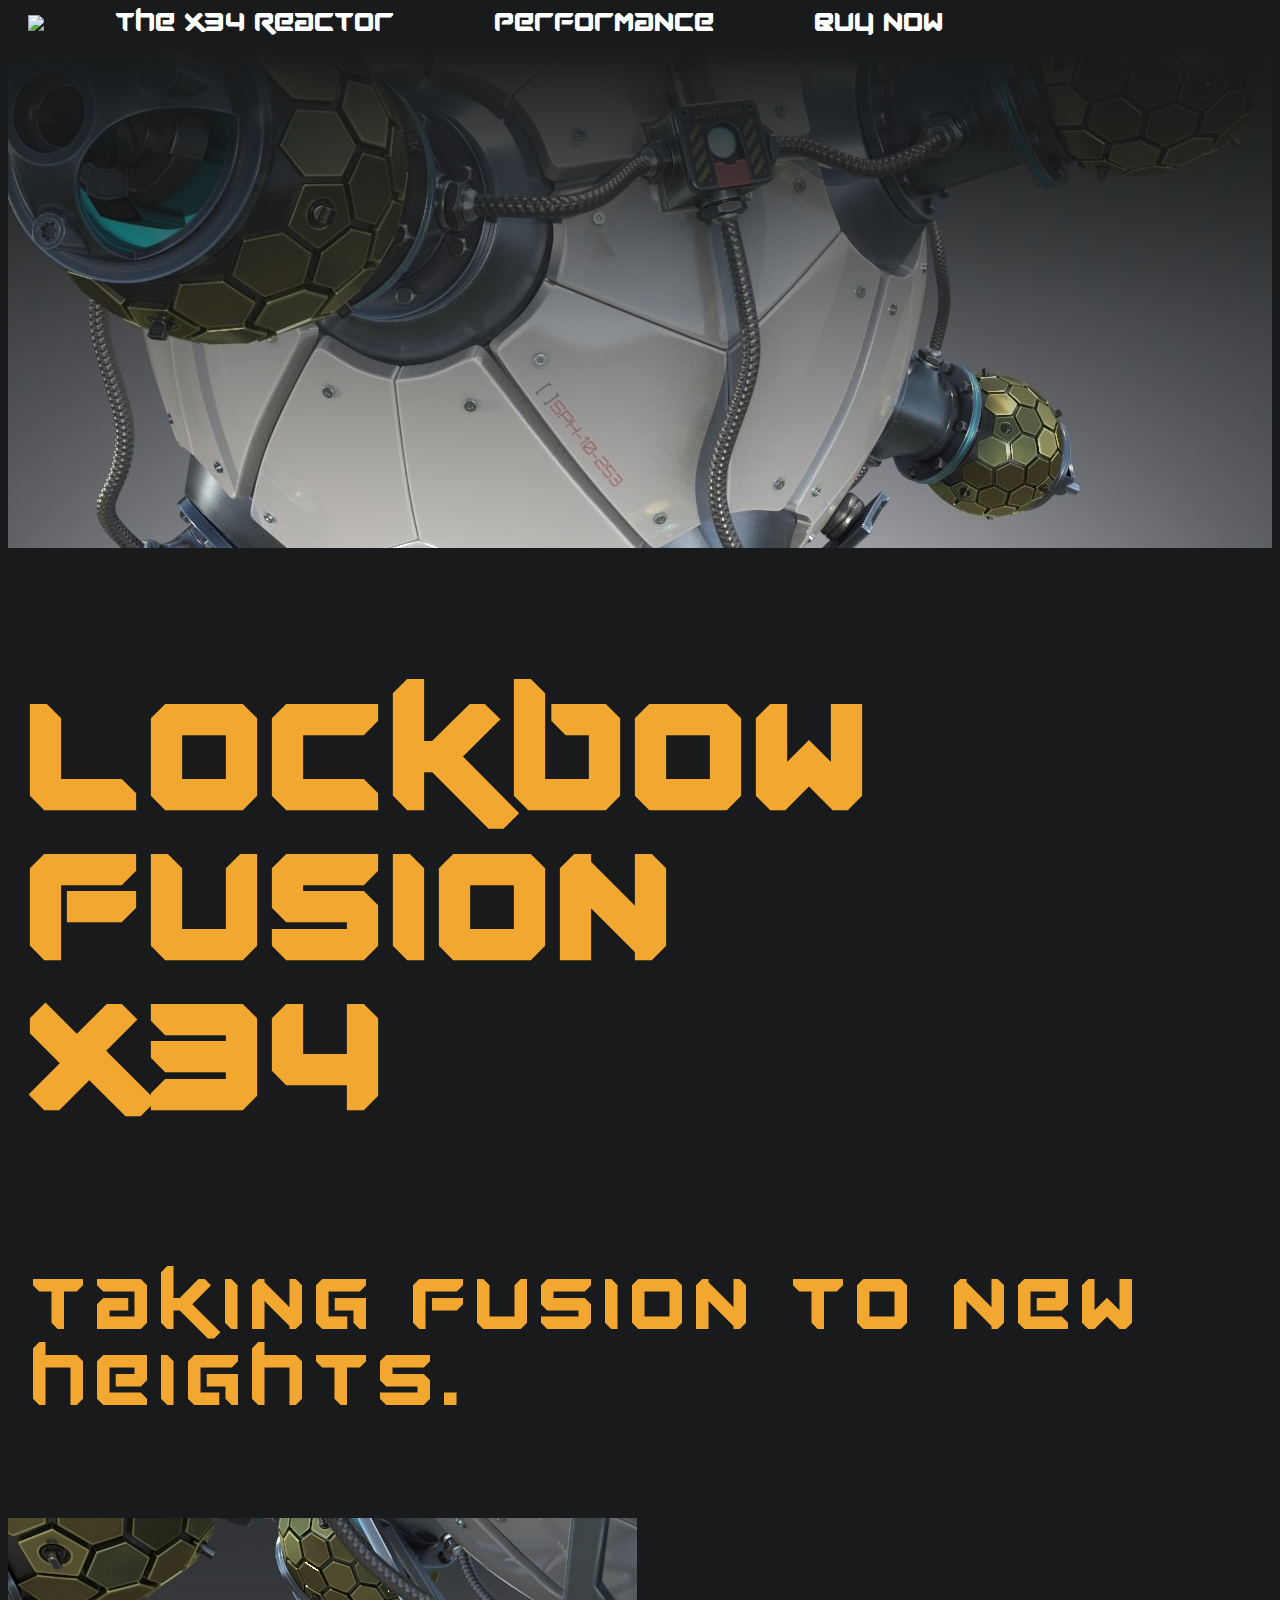
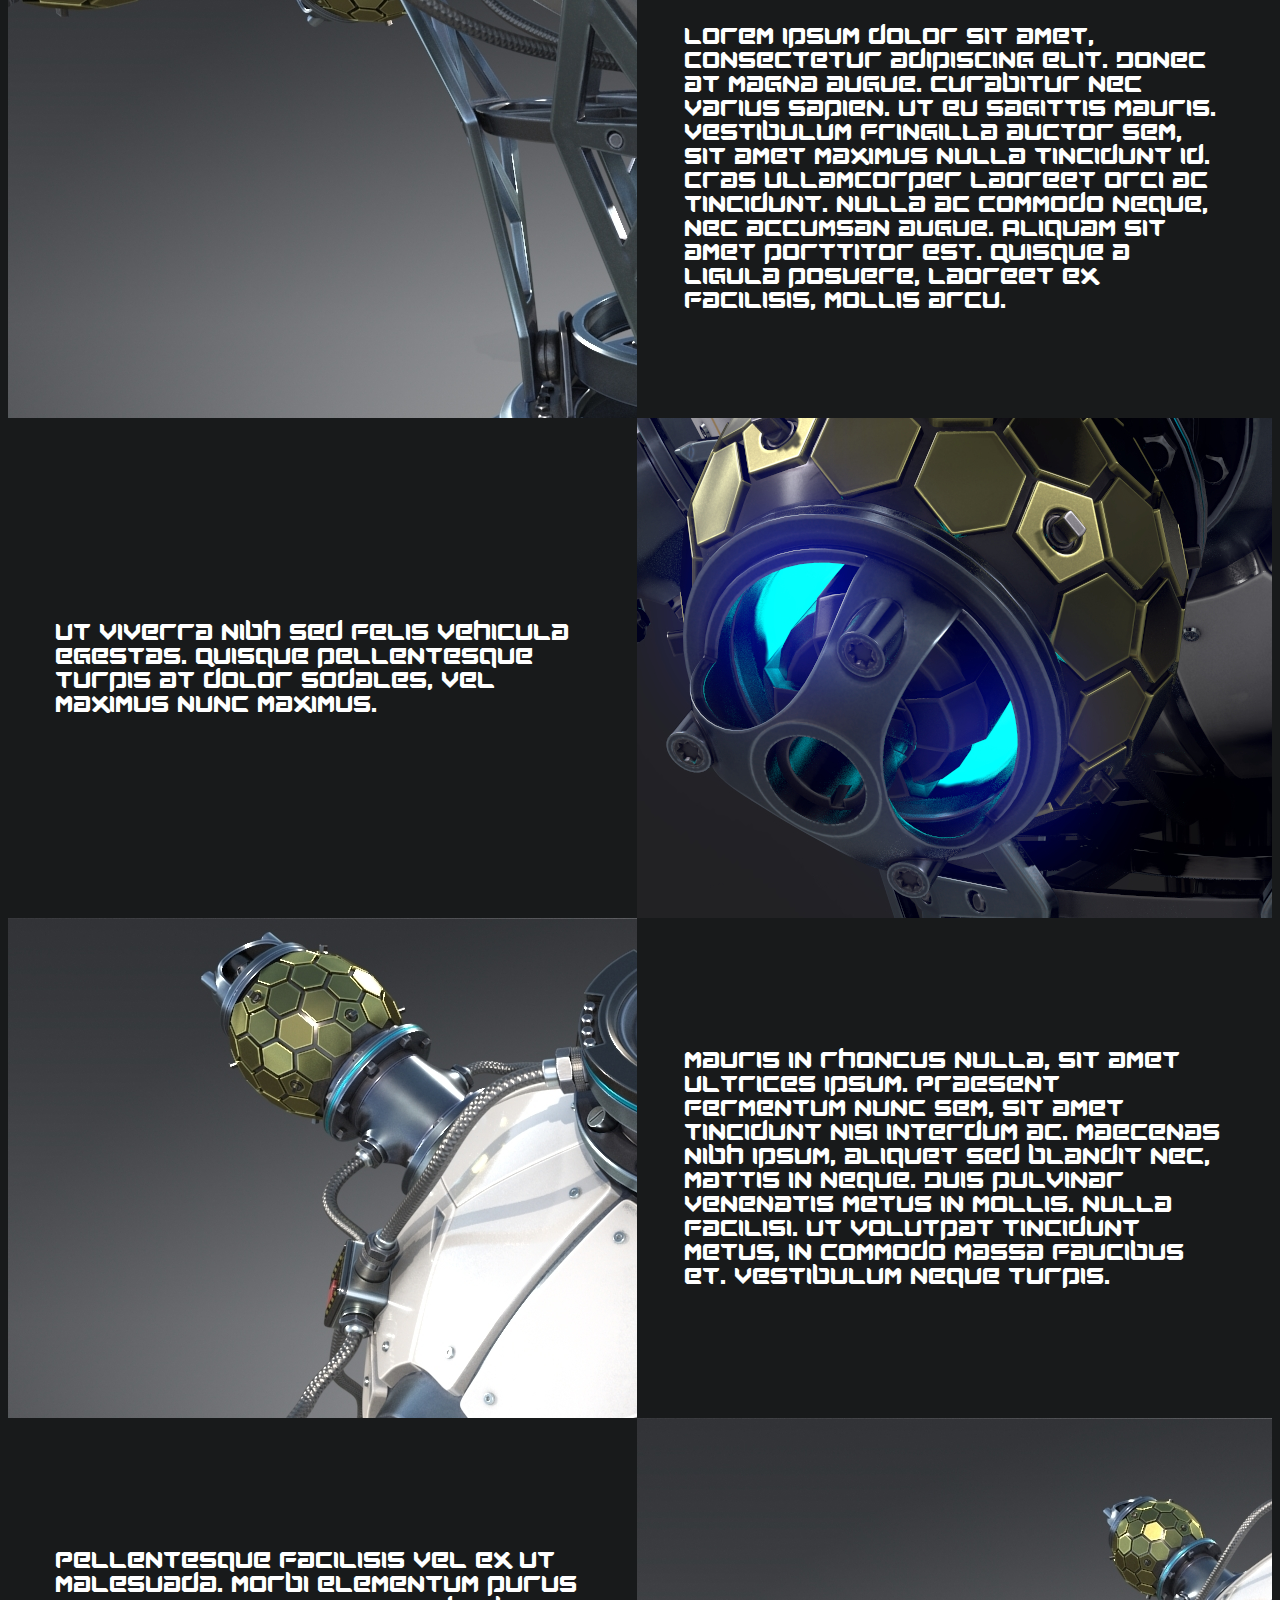
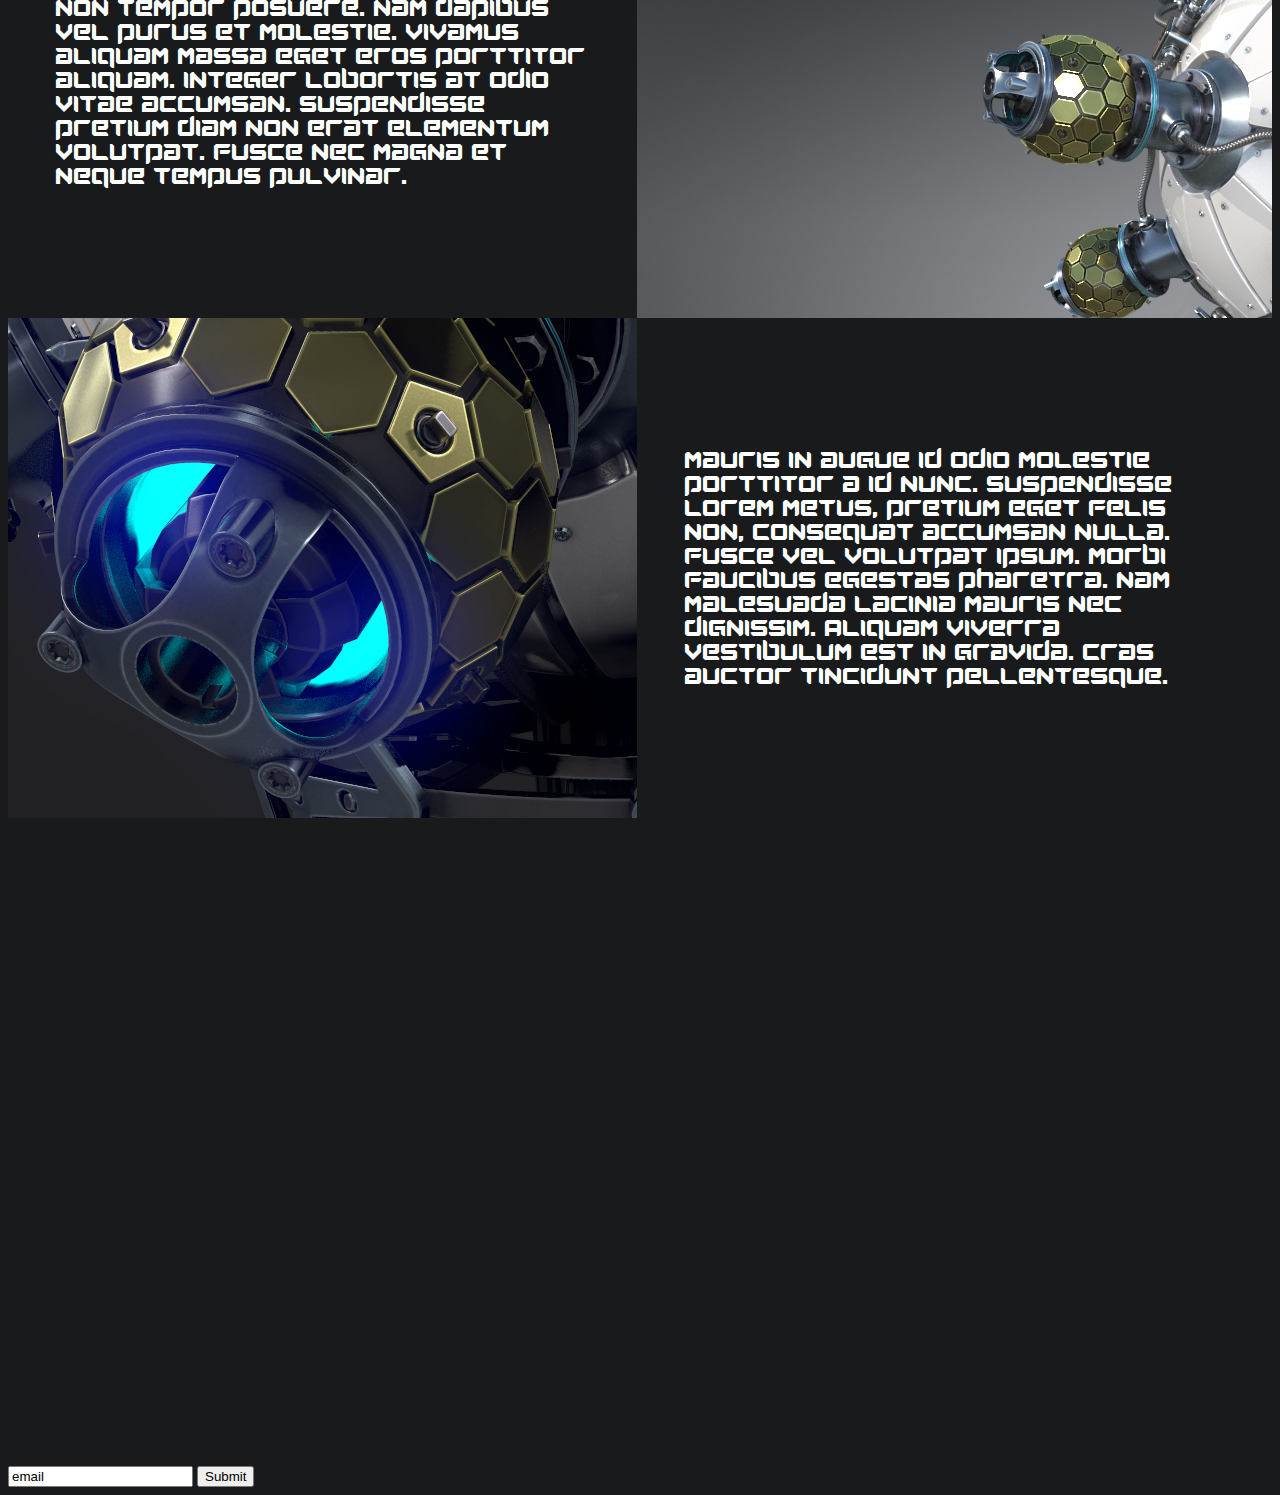
==== commit e10b9261: "Fixed text layout" ====
--- a/freecodecamp/Responsive Web Design Certification/Product Landing Page/index.html
+++ b/freecodecamp/Responsive Web Design Certification/Product Landing Page/index.html
@@ -28,10 +28,10 @@
         <p>Lorem ipsum dolor sit amet, consectetur adipiscing elit. Donec at magna augue. Curabitur nec varius sapien. Ut eu sagittis mauris. Vestibulum fringilla auctor sem, sit amet maximus nulla tincidunt id. Cras ullamcorper laoreet orci ac tincidunt. Nulla ac commodo neque, nec accumsan augue. Aliquam sit amet porttitor est. Quisque a ligula posuere, laoreet ex facilisis, mollis arcu.</p>
         <p>Ut viverra nibh sed felis vehicula egestas. Quisque pellentesque turpis at dolor sodales, vel maximus nunc maximus. </p>
         <div id="starter"></div>
-        <div id="starter"></div>
+        <div id="top"></div>
         <p>Mauris in rhoncus nulla, sit amet ultrices ipsum. Praesent fermentum nunc sem, sit amet tincidunt nisi interdum ac. Maecenas nibh ipsum, aliquet sed blandit nec, mattis in neque. Duis pulvinar venenatis metus in mollis. Nulla facilisi. Ut volutpat tincidunt metus, in commodo massa faucibus et. Vestibulum neque turpis.</p>
         <p>Pellentesque facilisis vel ex ut malesuada. Morbi elementum purus non tempor posuere. Nam dapibus vel purus et molestie. Vivamus aliquam massa eget eros porttitor aliquam. Integer lobortis at odio vitae accumsan. Suspendisse pretium diam non erat elementum volutpat. Fusce nec magna et neque tempus pulvinar.</p>
-        <div id="starter"></div>
+        <div id="full"></div>
         <div id="starter"></div>
         <p>Mauris in augue id odio molestie porttitor a id nunc. Suspendisse lorem metus, pretium eget felis non, consequat accumsan nulla. Fusce vel volutpat ipsum. Morbi faucibus egestas pharetra. Nam malesuada lacinia mauris nec dignissim. Aliquam viverra vestibulum est in gravida. Cras auctor tincidunt pellentesque.</p>
     </div>
--- a/freecodecamp/Responsive Web Design Certification/Product Landing Page/style.css
+++ b/freecodecamp/Responsive Web Design Certification/Product Landing Page/style.css
@@ -4,11 +4,18 @@
 }
 body{
     background-color: #181a1b;
+    font-family: 'future-now';
 }
 #header{
     position: sticky;
     top: 0;
     z-index: 9999;
+}
+#header-img{
+    background-attachment: fixed;
+    background-position: center;
+    background-repeat: no-repeat;
+    background-size: cover;
 }
 ul {
     list-style-type: none;
@@ -66,12 +73,20 @@
     font-size: xx-large;
     text-align: left; 
     margin: auto;   
-    text-align: center;
+    text-align: left;
     justify-content: center;
+    padding: 48px;
 }
 .grid-container{
     display: grid;
     grid-template-columns: auto auto;
+}
+img.grid-container {
+    background-attachment: fixed;
+    background-position: center;
+    background-repeat: no-repeat;
+    background-size: cover;
+    height: 500px;
 }
 #base{
     background: url(base.jpg); 
@@ -80,6 +95,16 @@
 }
 #starter{
     background: url(starter.jpg); 
+    background-repeat: no-repeat; 
+    height: 500px;
+}
+#top{
+    background: url(top.jpg); 
+    background-repeat: no-repeat; 
+    height: 500px;
+}
+#full{
+    background: url(full.jpg); 
     background-repeat: no-repeat; 
     height: 500px;
 }
